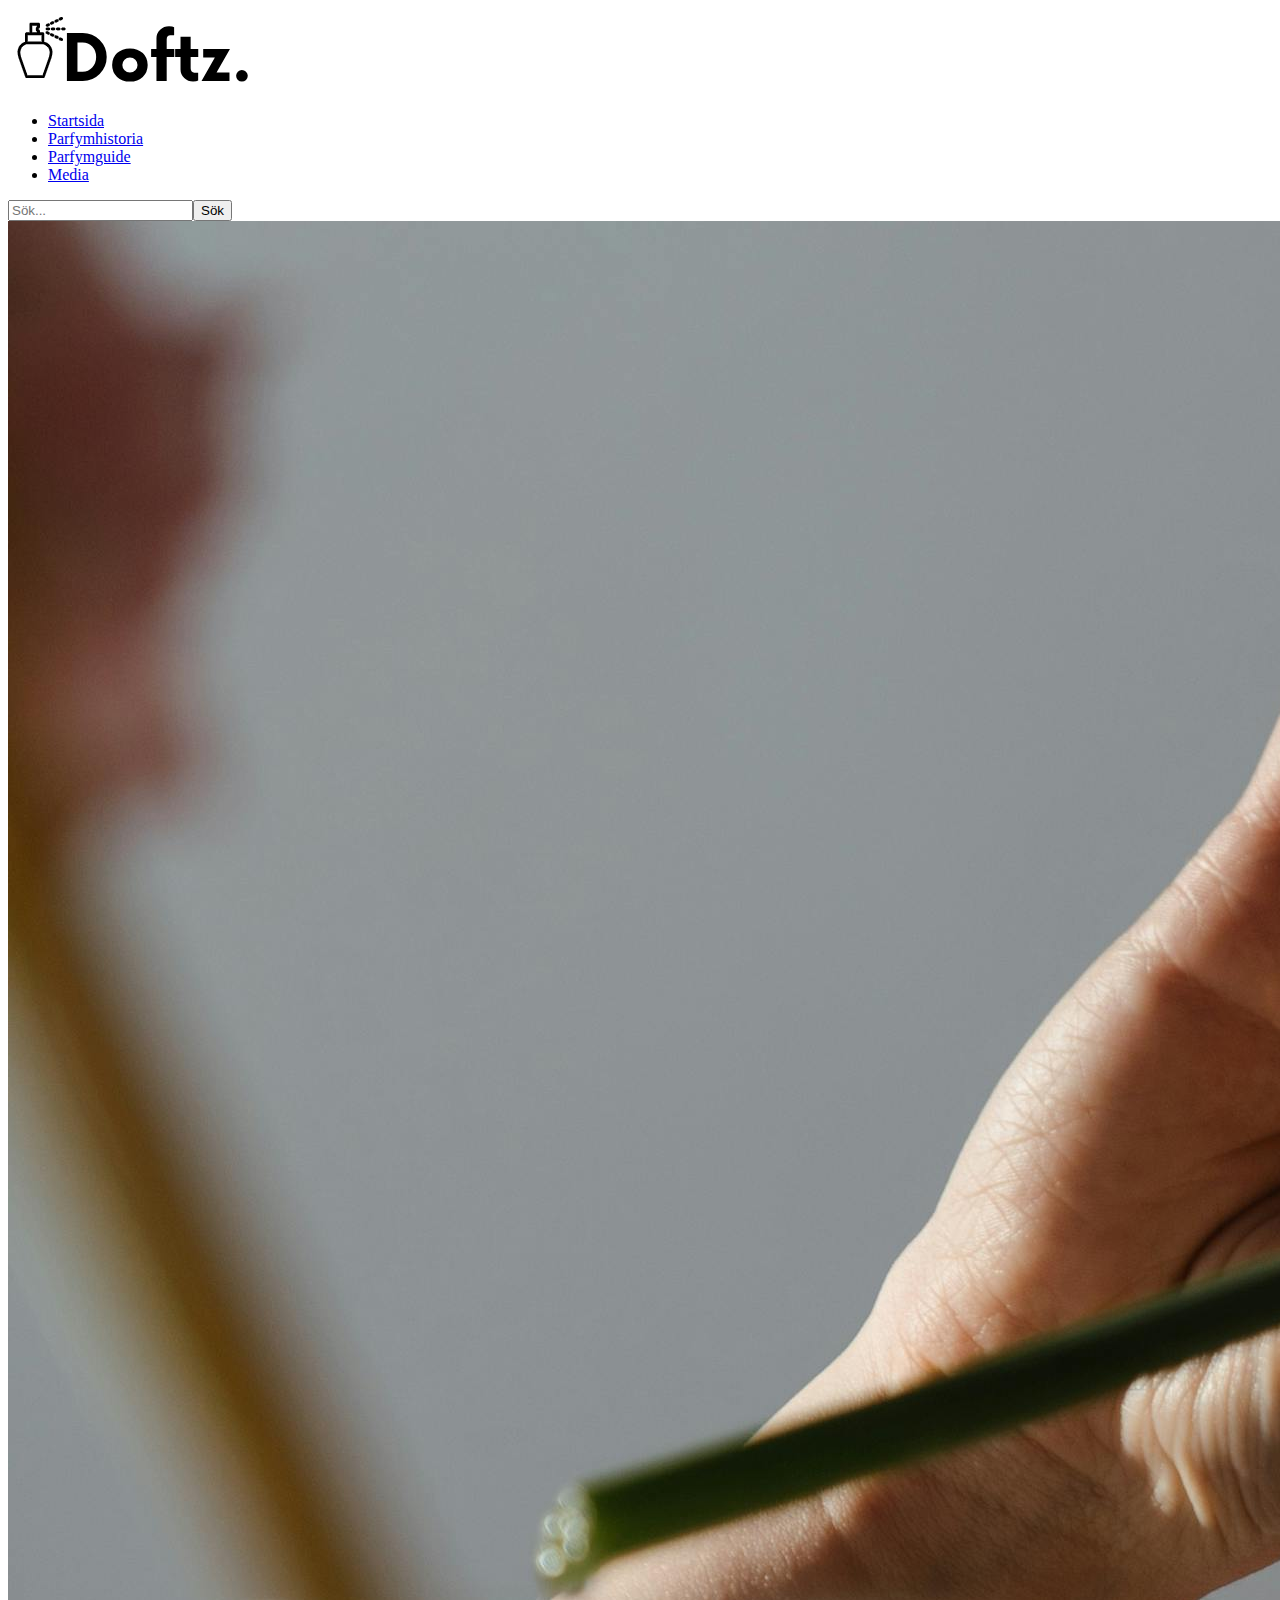
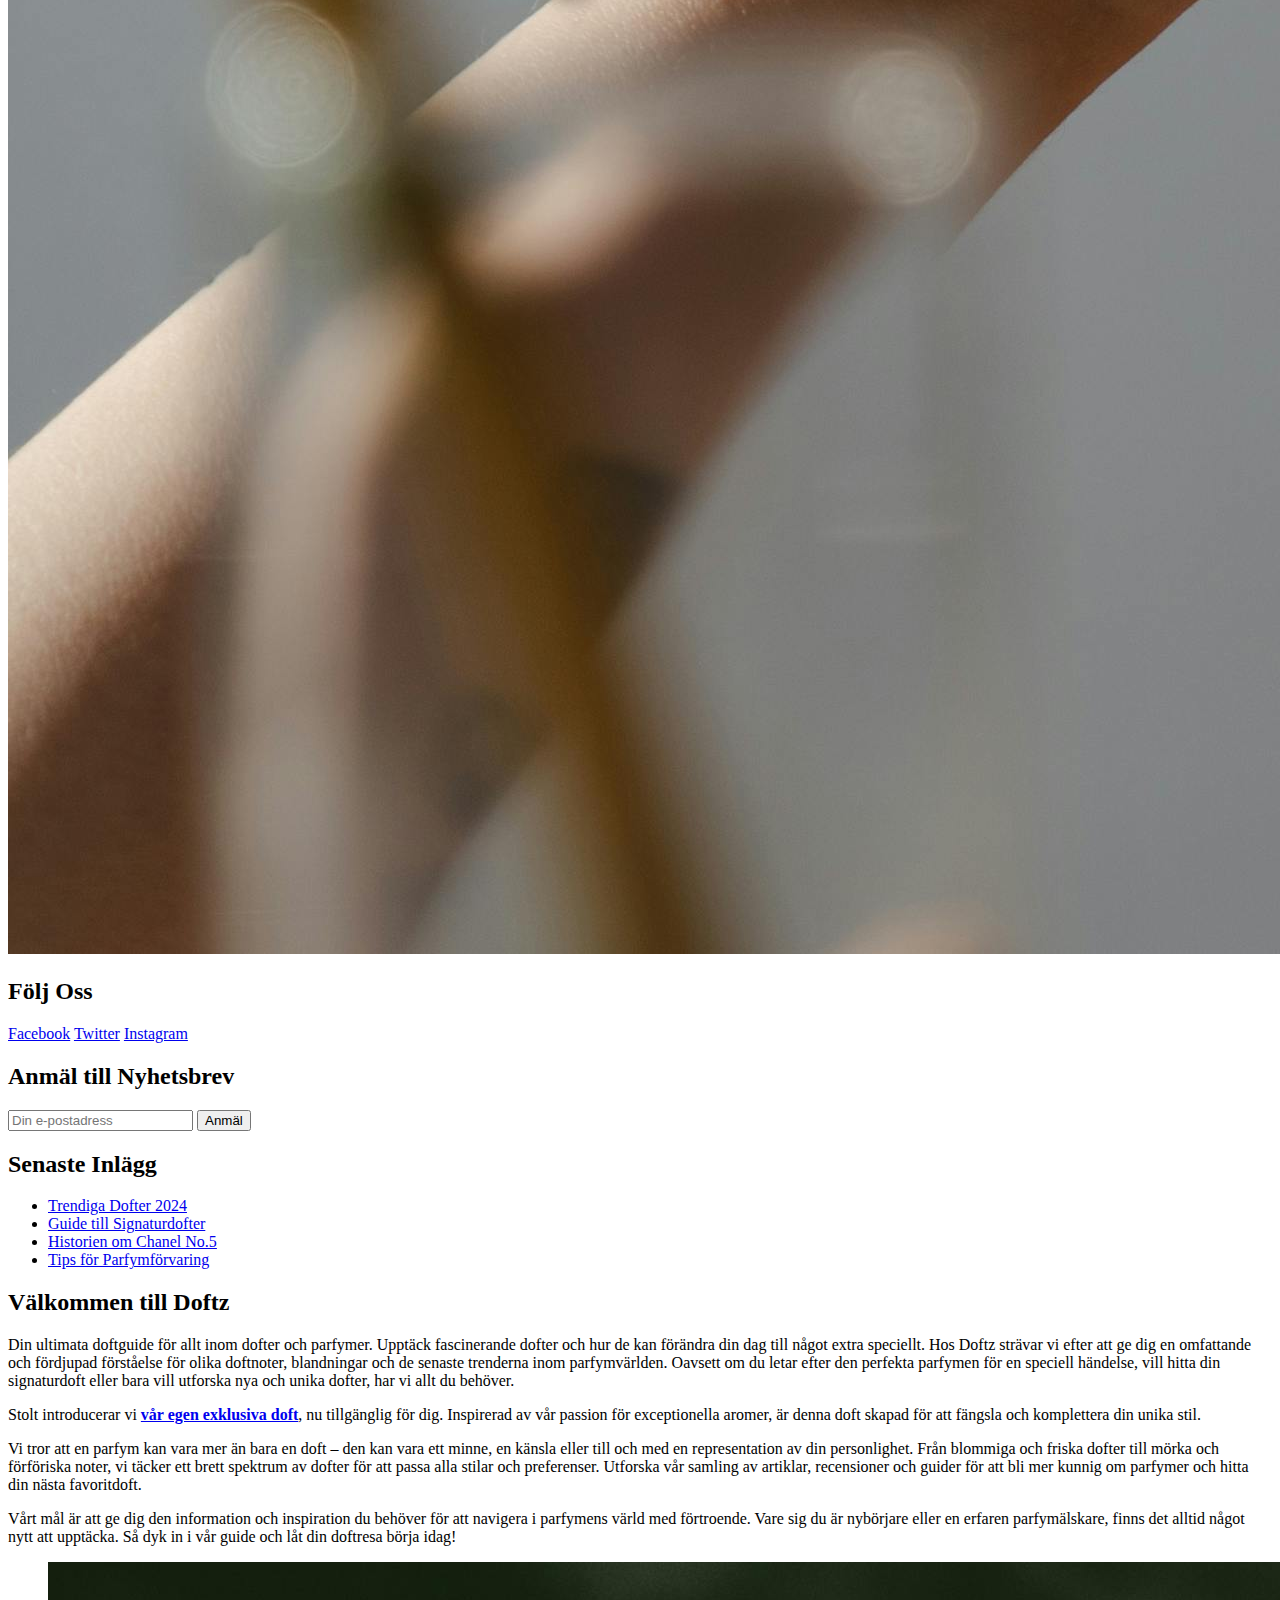
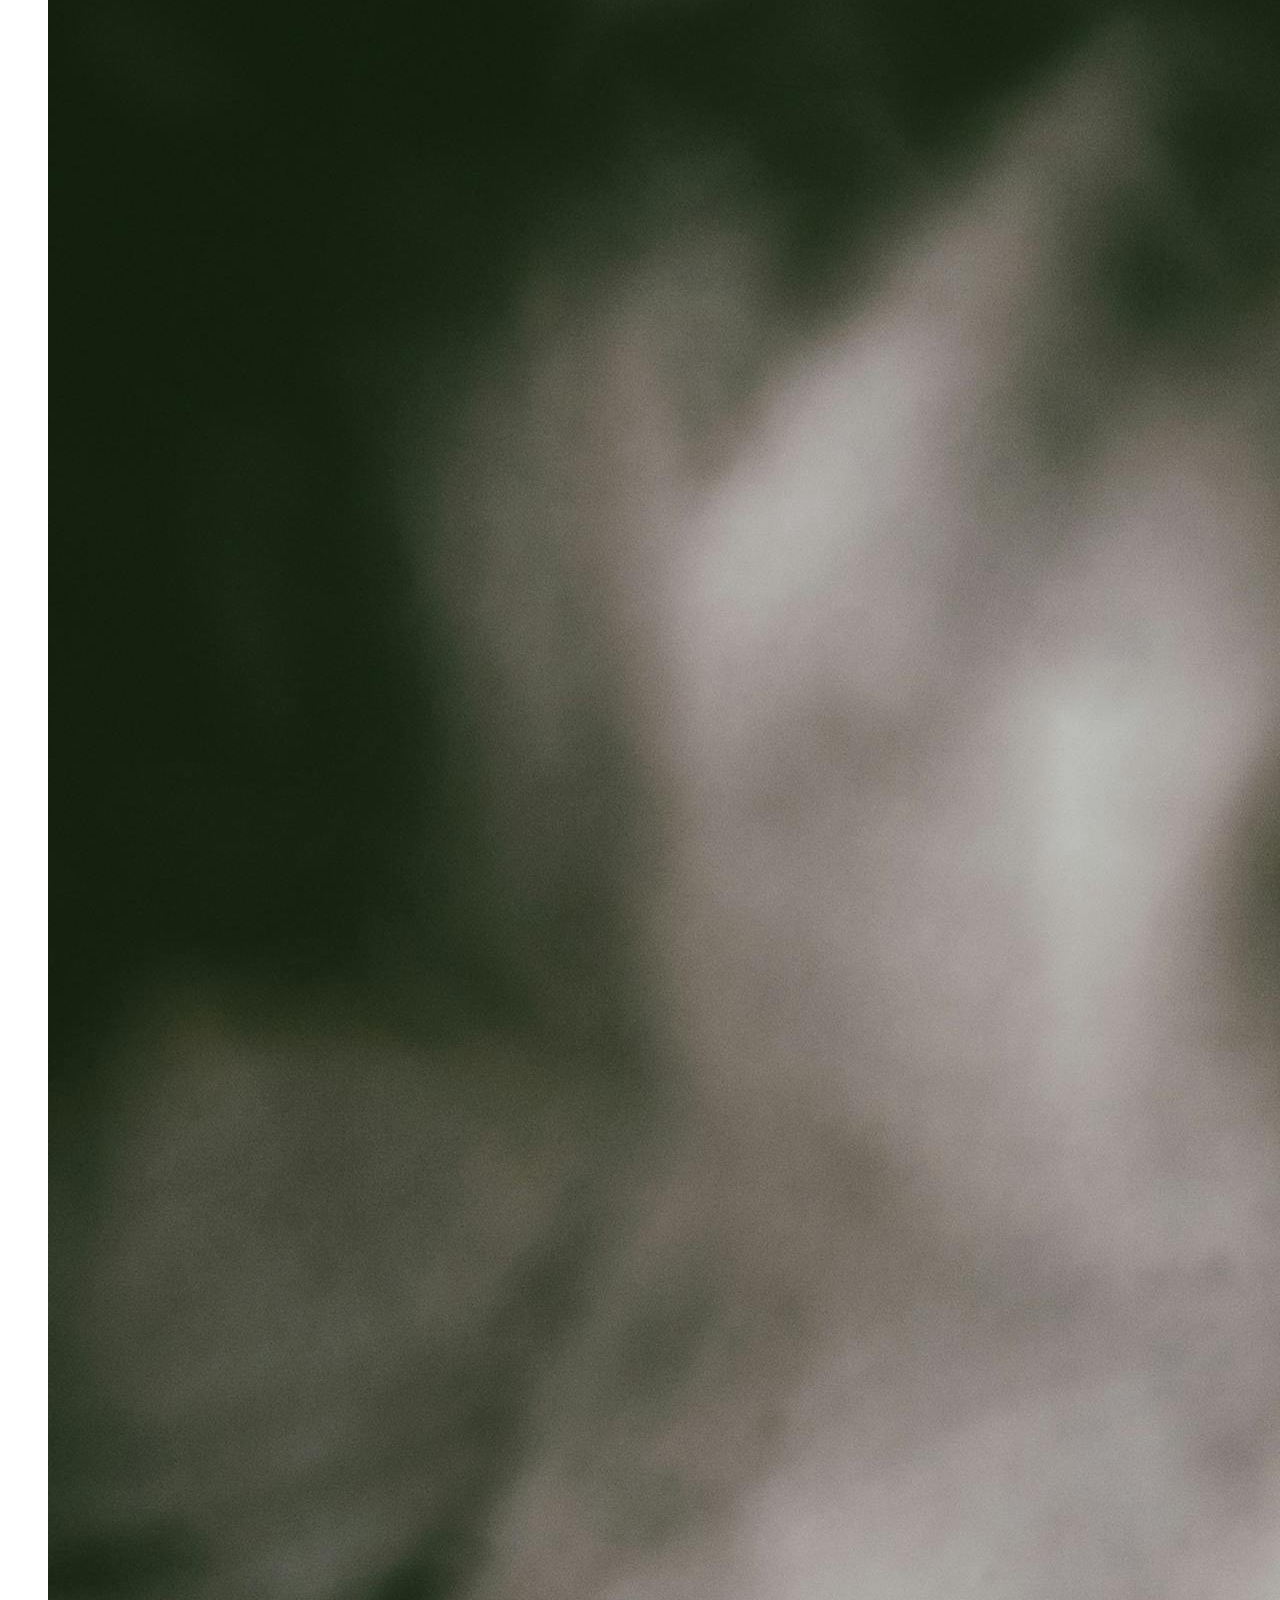
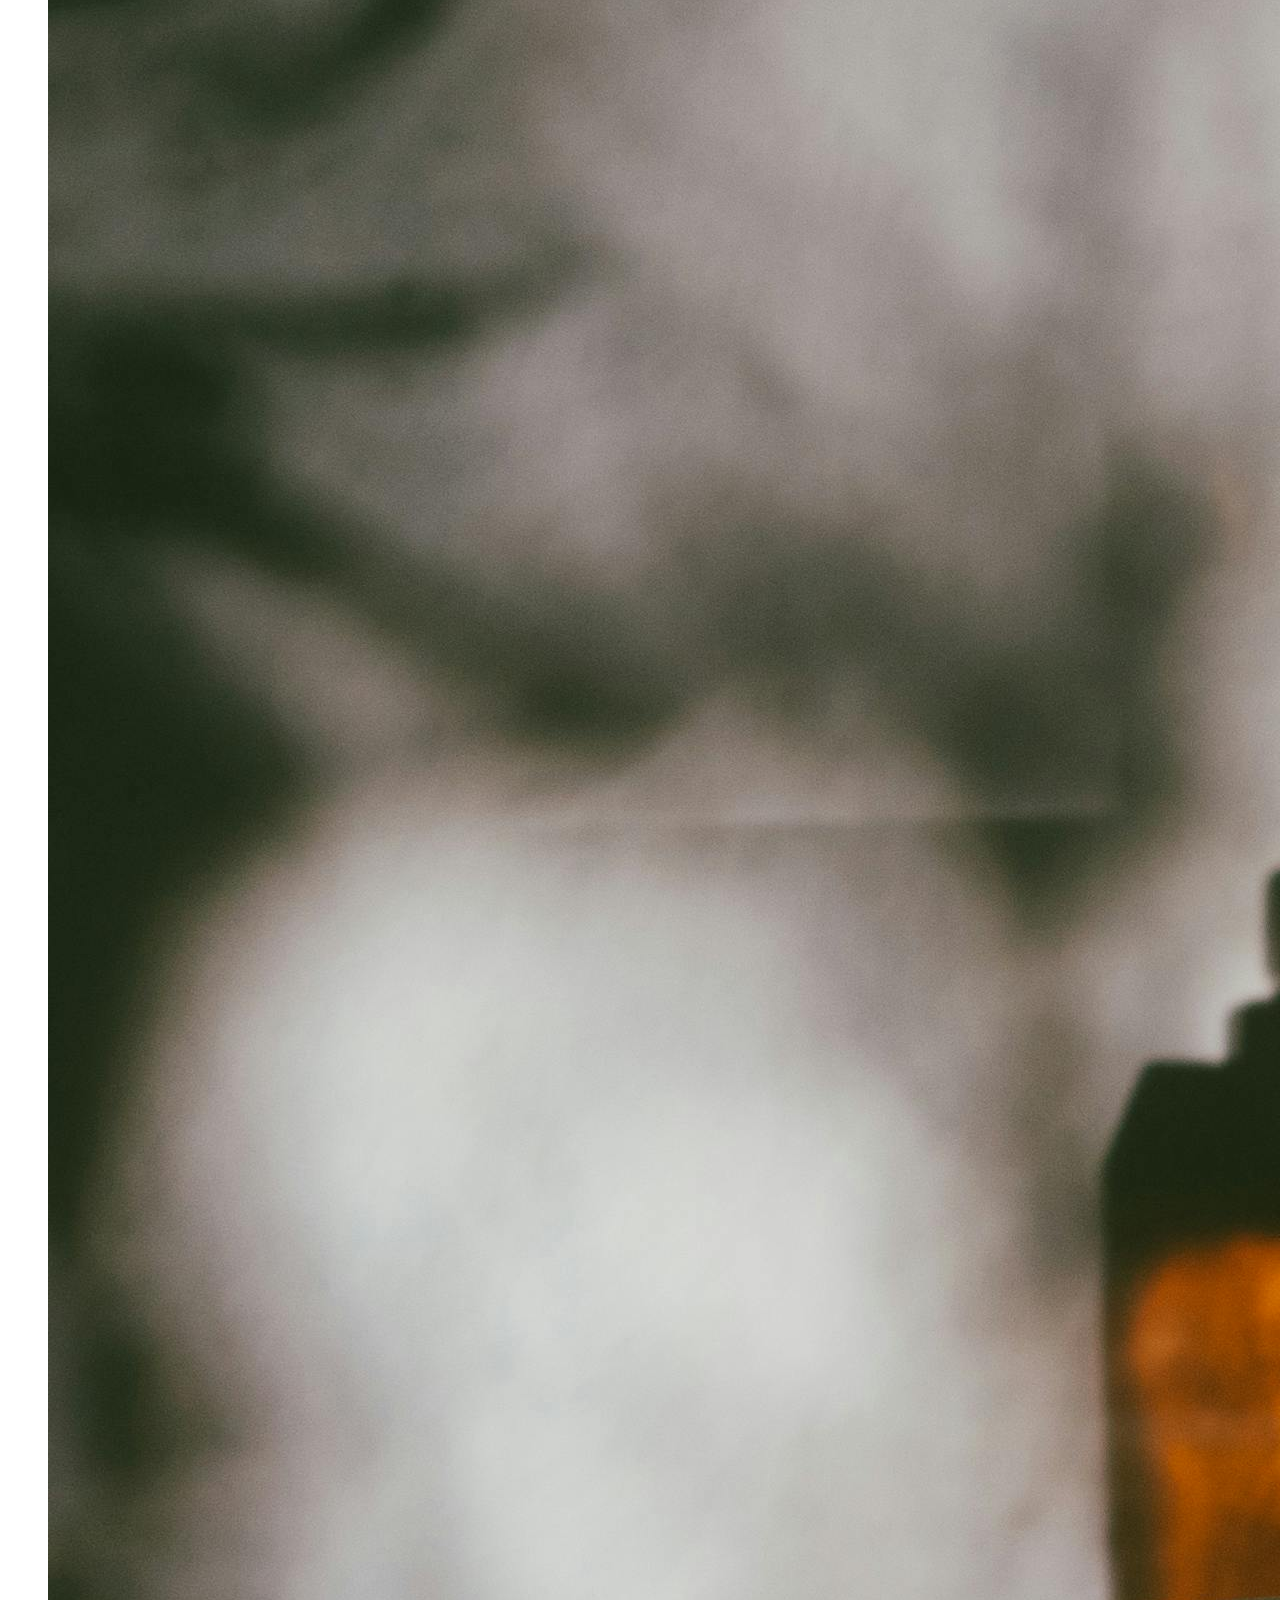
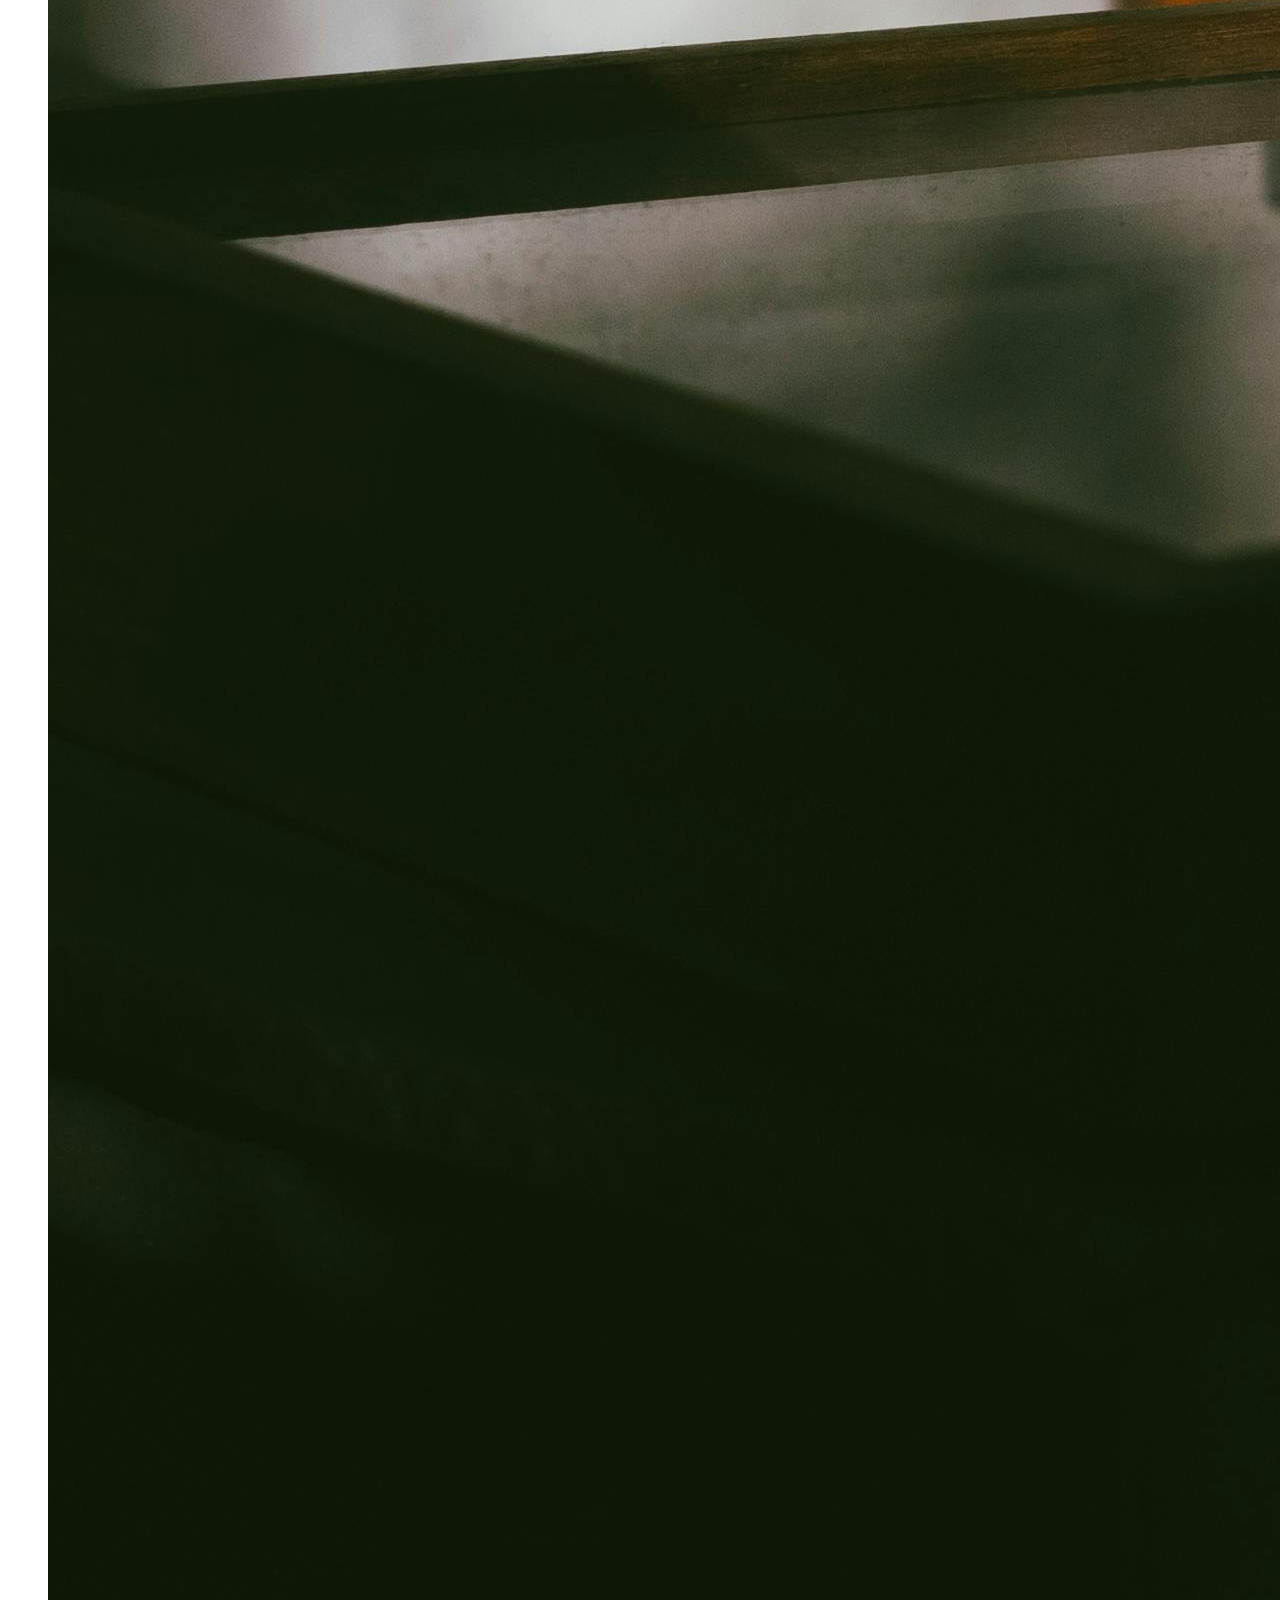
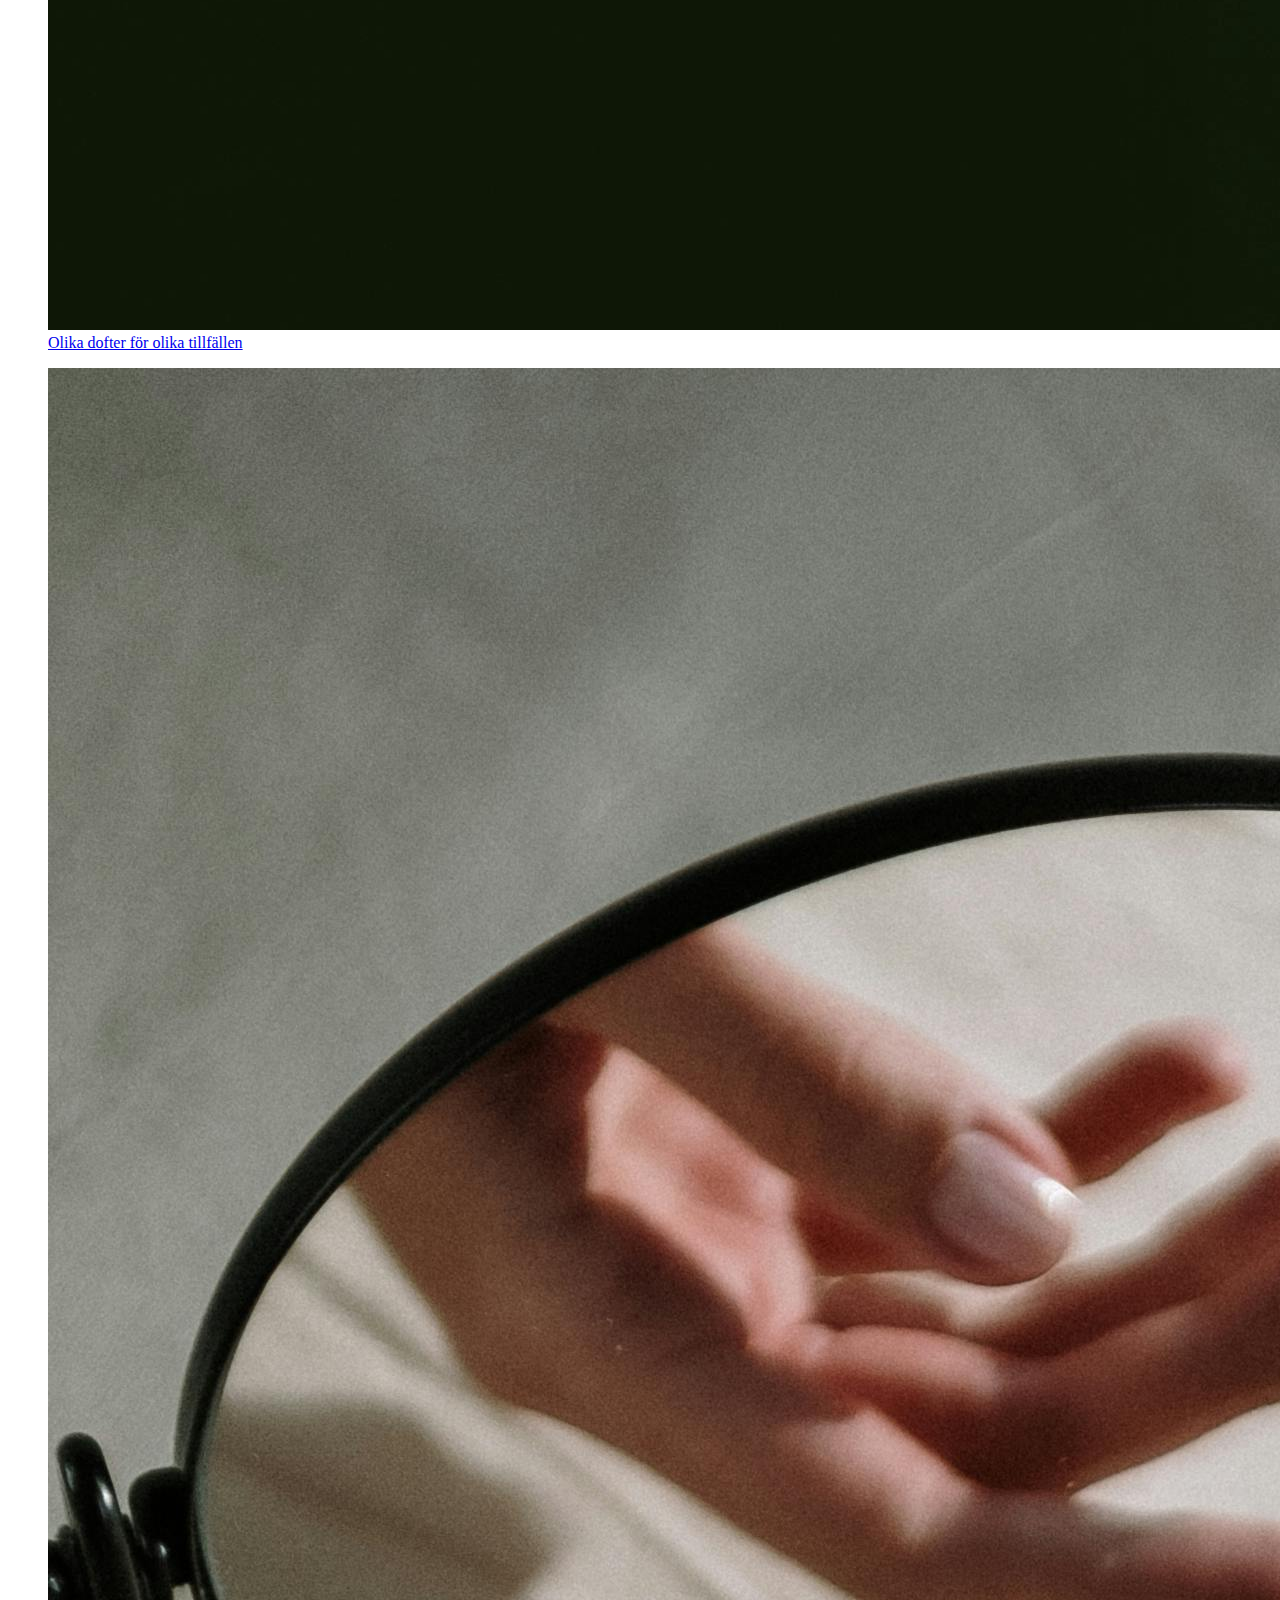
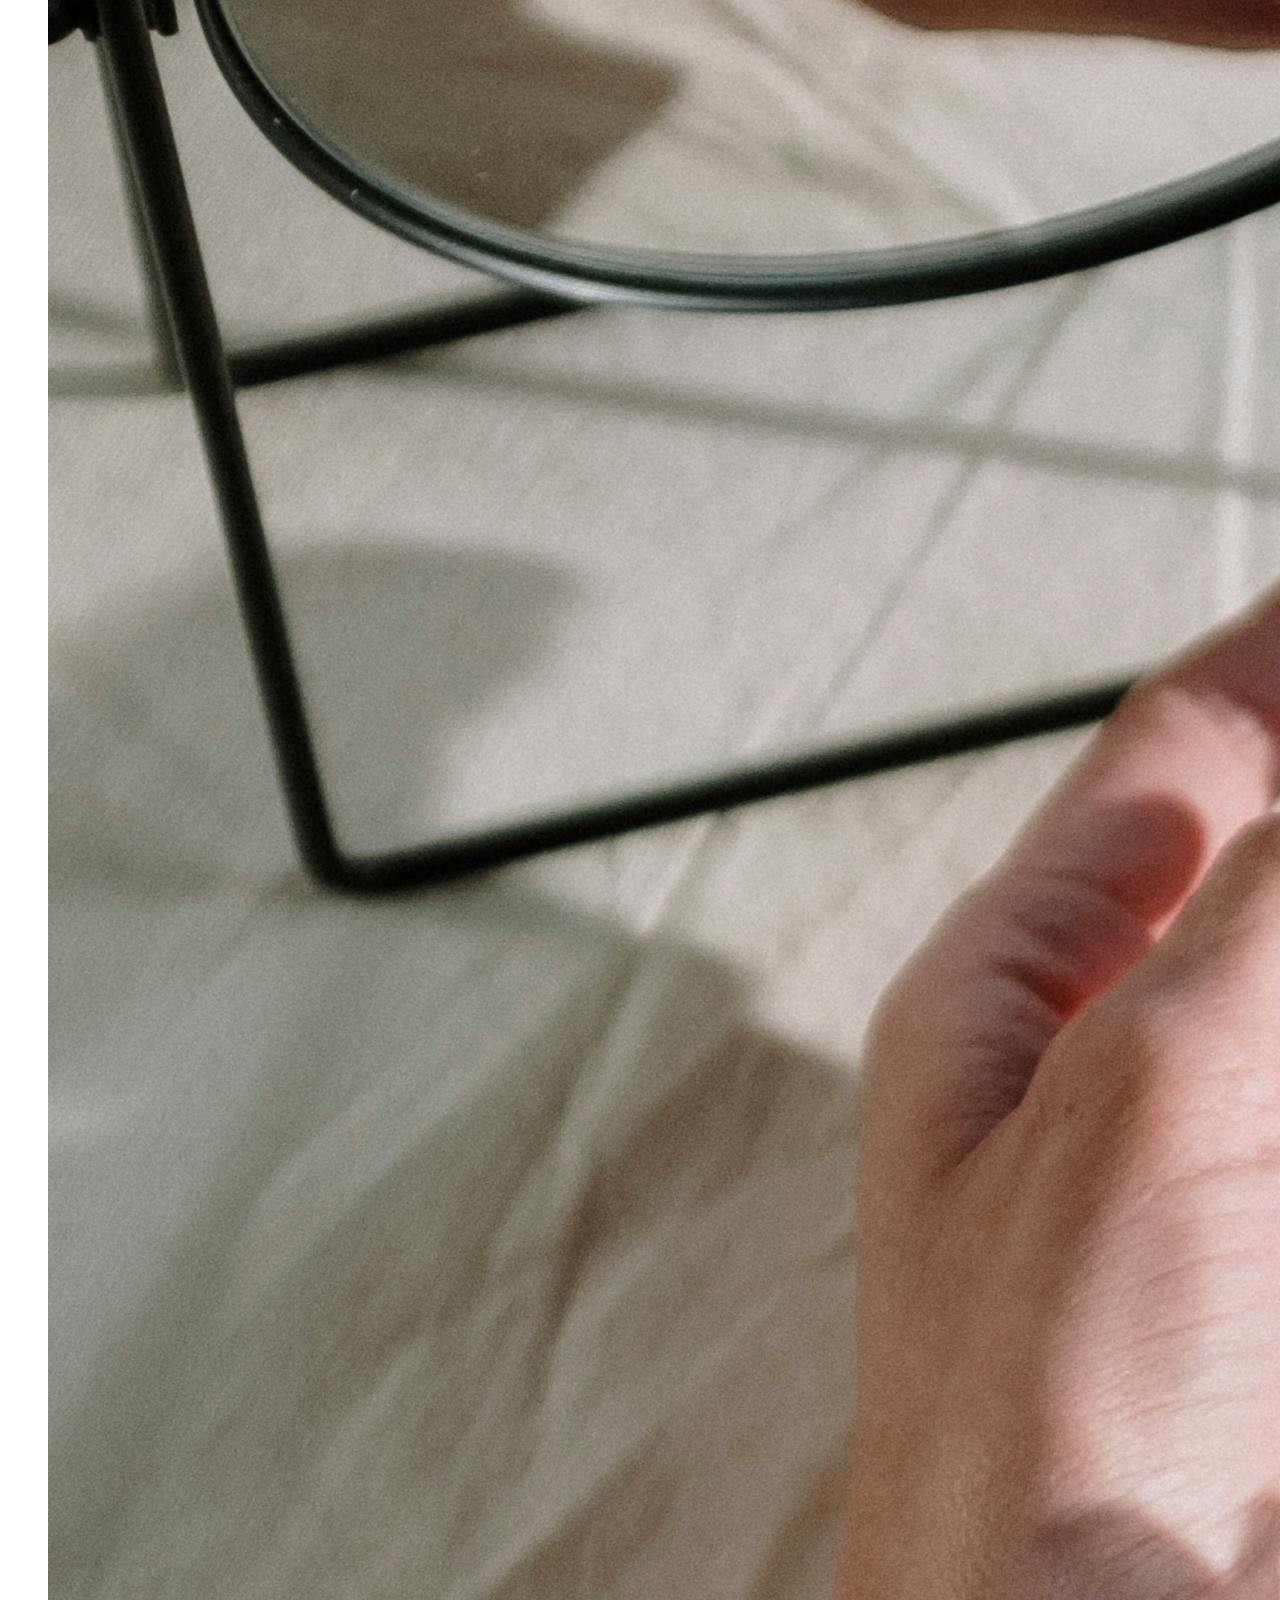
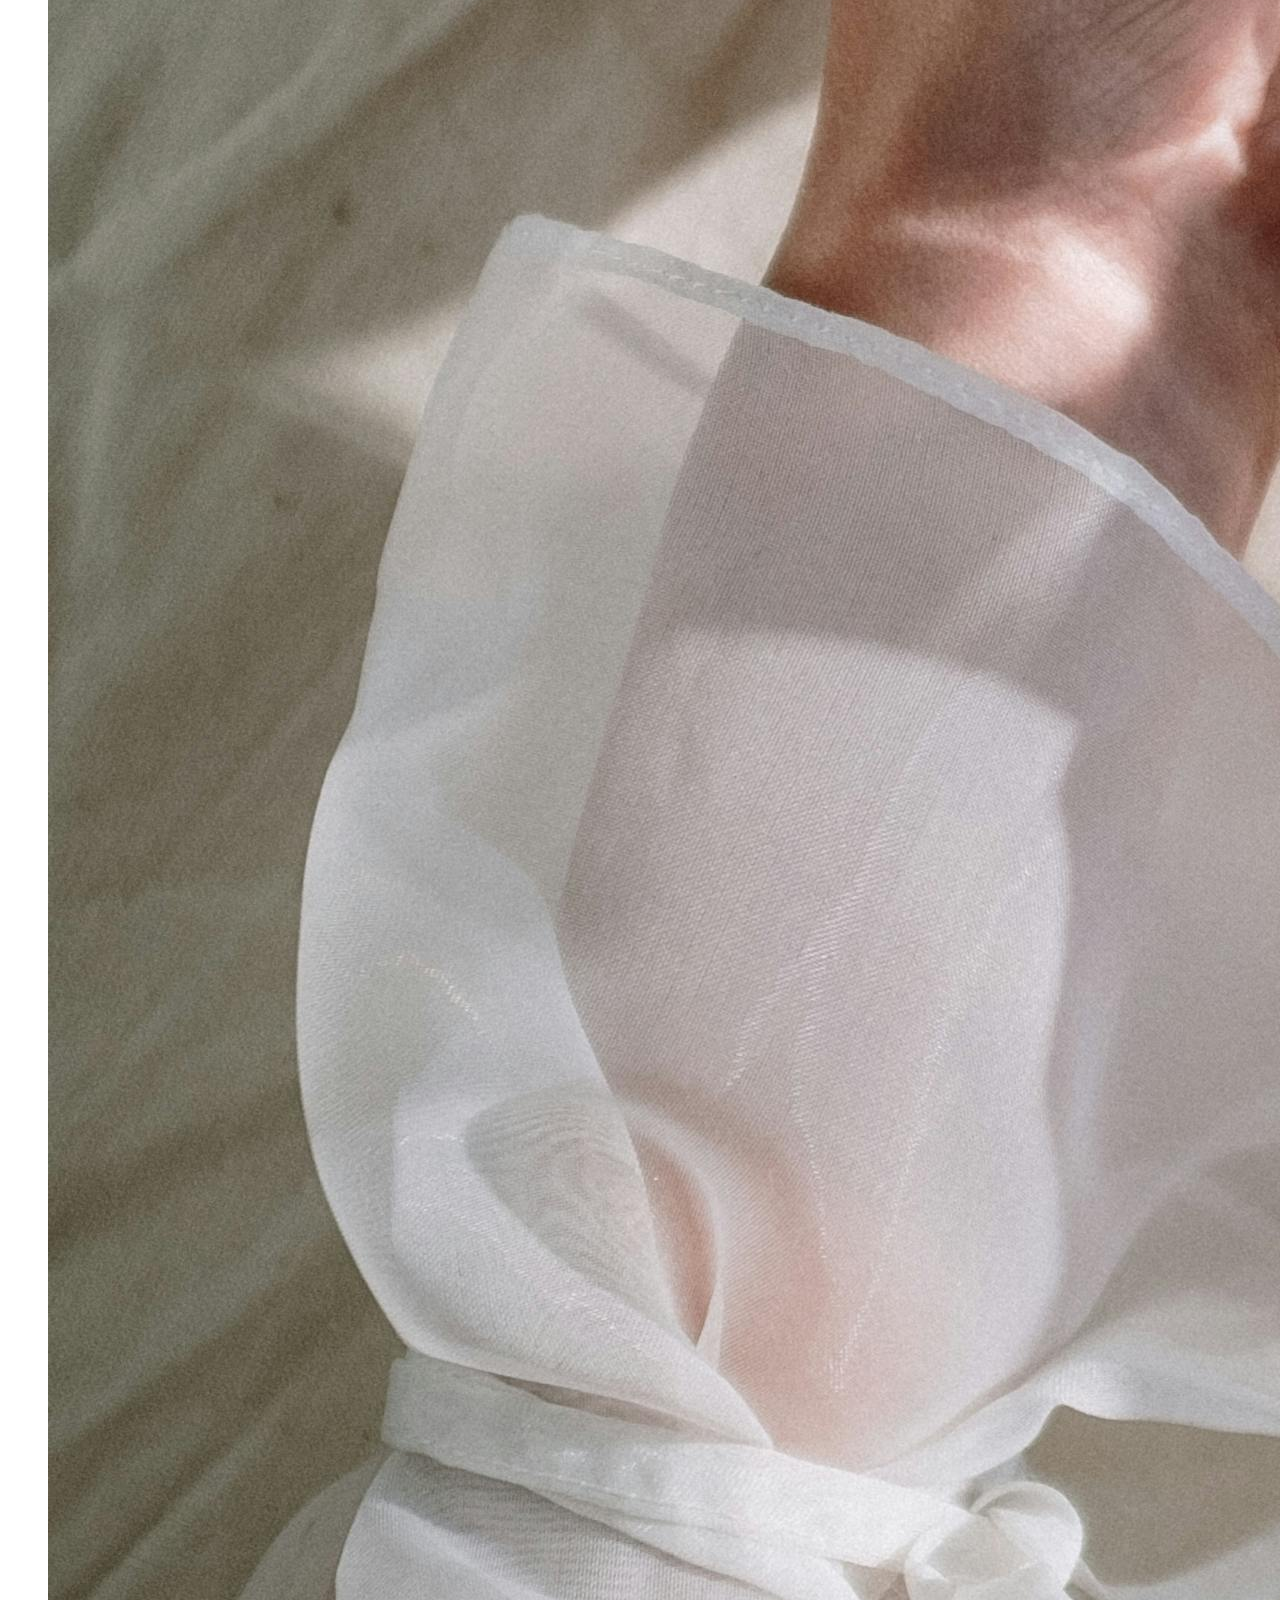
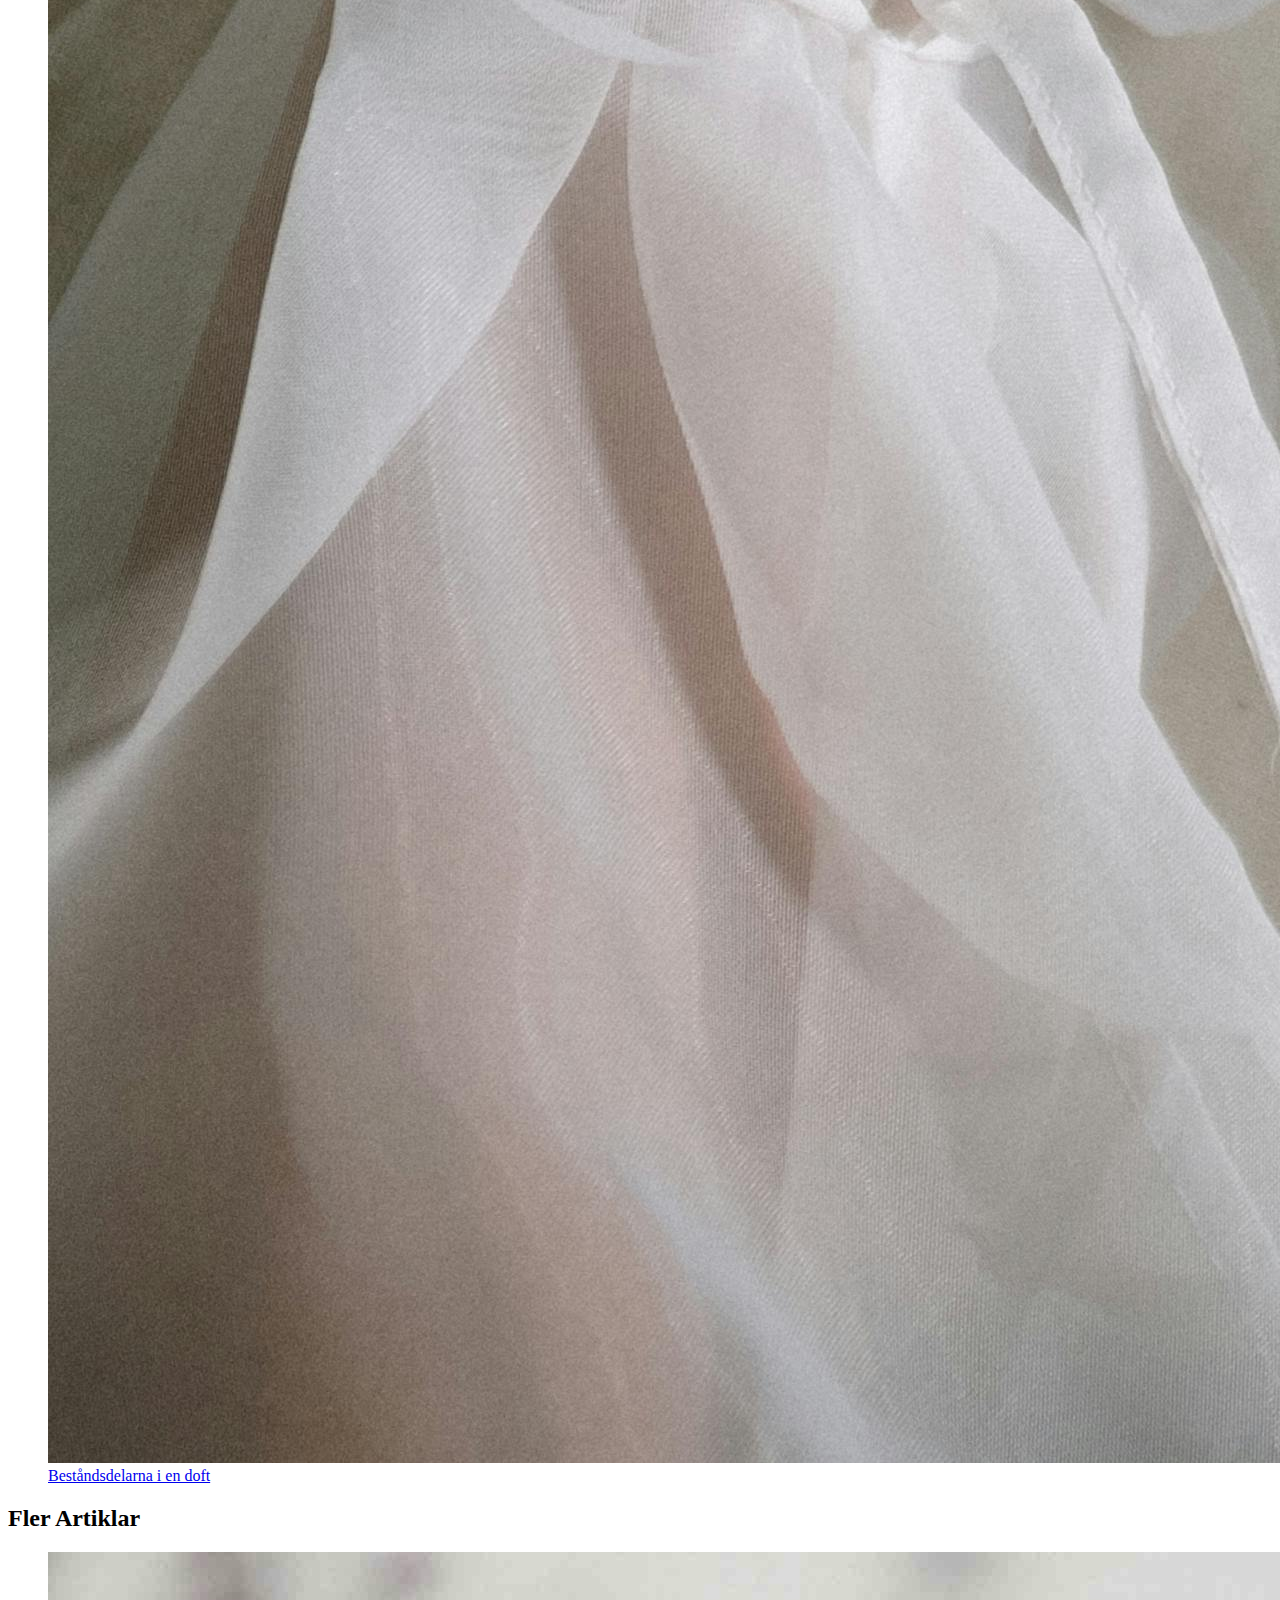
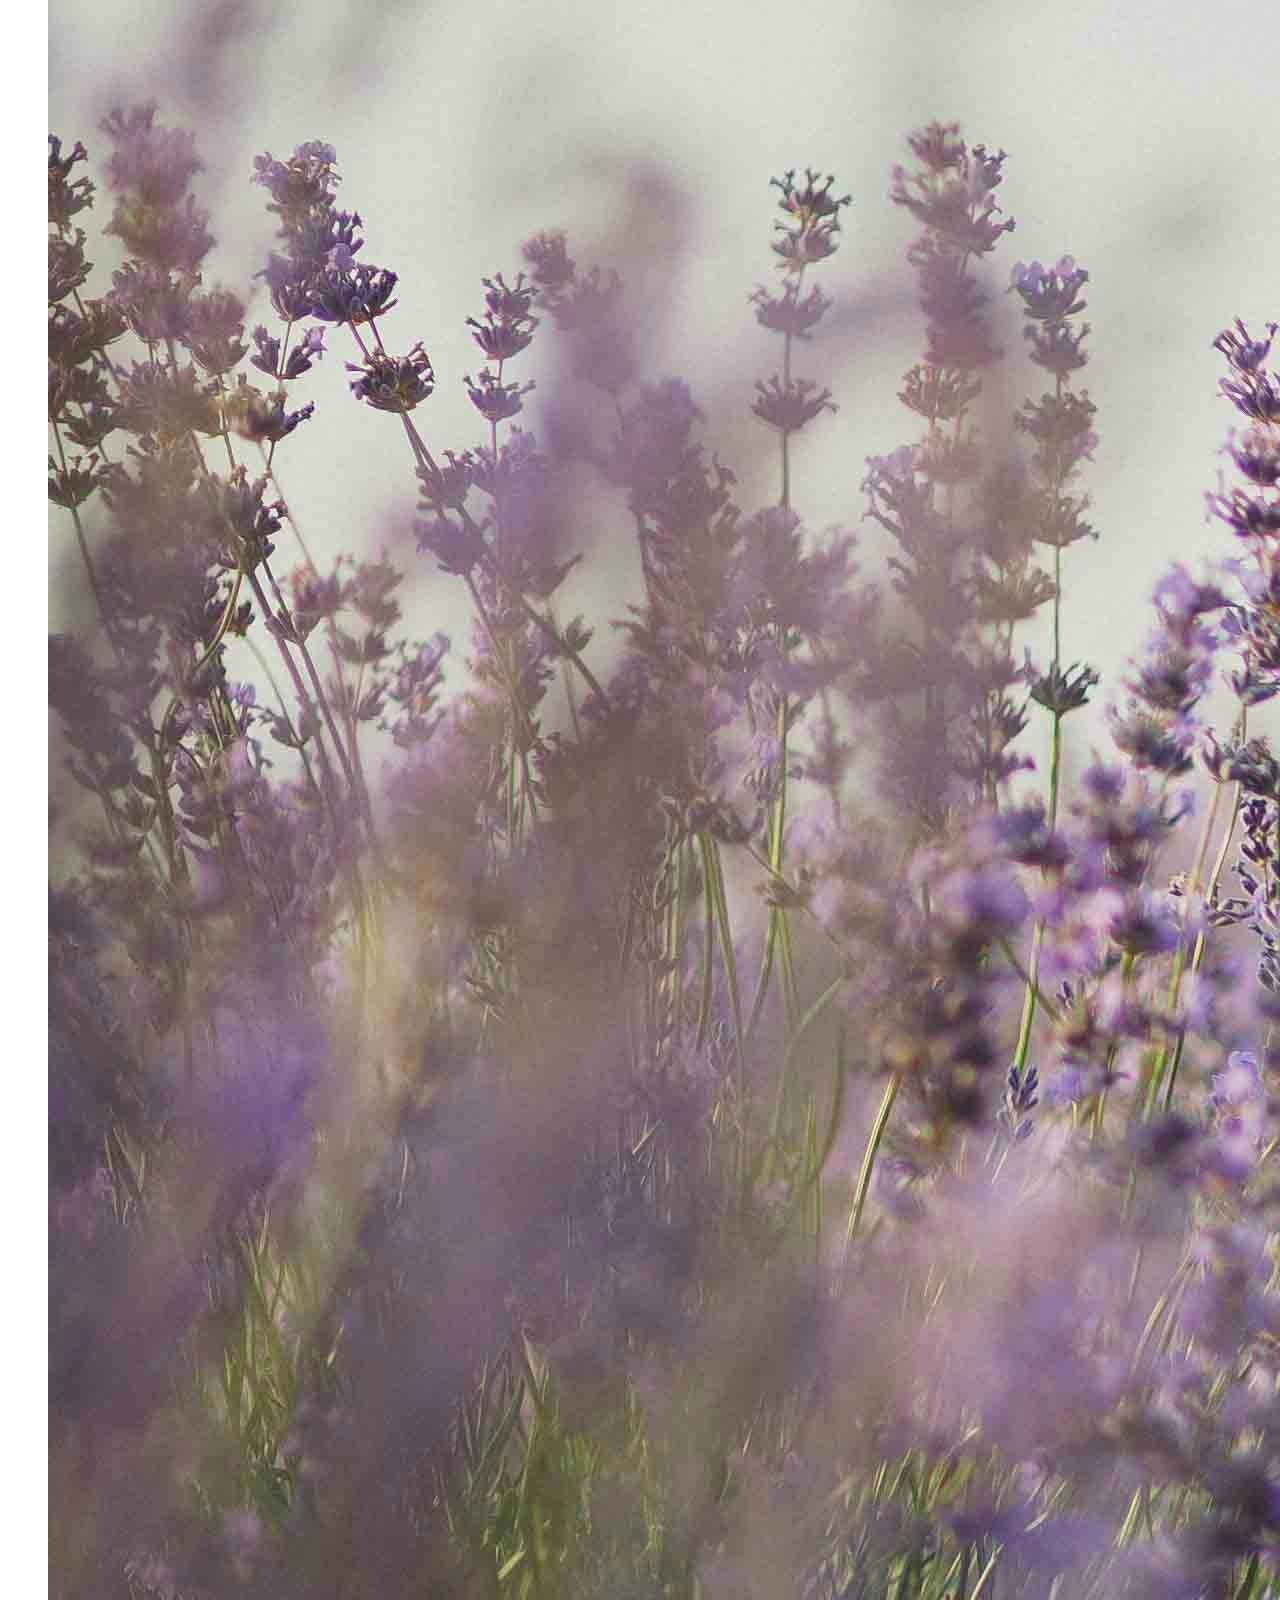
==== index.html @ a53b117b "First commit" ====
<!DOCTYPE html>
<html lang="en">

<head>
  <meta name="description" content="Doftz är en enkel parfymguide-sida">
  <meta name="keywords" content="parfym, doft, parfymer,dofter, parfymguide, parfymkategorierna">
  <meta name="author" content="Doftz parfymguide">
  <meta charset="UTF-8">
  <meta name="viewport" content="width=device-width, initial-scale=1.0">
  <title>Doftz - Startsida</title>
  <link rel="stylesheet" href="CSS/style.css">
</head>

<body onload="buildmenu()">

  <header class="pageheader">
    <nav class="top-nav"> 
      <div class="logo">
      <img src="/images/logo..png" alt="Logotyp">
     

    </div>
   
    </nav> 
    </header>

    <img src="/images/smell.flower.jpg" class="full-width-background">

  <div class="holygrail-layout">
    <aside class="sidebar">
      <section>
        <h2>Följ Oss</h2>
        <div class="social-links">
          <a href="#">Facebook</a>
          <a href="#">Twitter</a>
          <a href="#">Instagram</a>
        </div>
      </section>

      <section>
        <h2>Anmäl till Nyhetsbrev</h2>
        <form>
          <input type="email" placeholder="Din e-postadress" required>
          <input type="submit" value="Anmäl">
        </form>
      </section>

      <section>
        <h2>Senaste Inlägg</h2>
        <ul class="recent-posts">
               <li><a href="#">Trendiga Dofter 2024</a></li>
                    <li><a href="#">Guide till Signaturdofter</a></li>
                    <li><a href="#">Historien om Chanel No.5</a></li>
                    <li><a href="#">Tips för Parfymförvaring</a></li>

        </ul>
      </section>
    </aside>
    <main class="main-content">
      <section class="featured-content">
        <h2>Välkommen till Doftz</h2>

        <p>Din ultimata doftguide för allt inom dofter och parfymer. Upptäck fascinerande dofter
          och hur de kan förändra din dag till något extra speciellt. Hos Doftz strävar vi efter
          att ge dig en omfattande och fördjupad förståelse för olika doftnoter, blandningar och de senaste trenderna
          inom parfymvärlden. Oavsett om du letar efter den perfekta parfymen för en speciell händelse, vill hitta din
          signaturdoft eller bara vill utforska nya och unika dofter, har vi allt du behöver.</p>
        
        <p>Stolt introducerar vi <strong><a href="https://nadia077.wordpress.com/wp-admin/site-editor.php/">vår egen exklusiva doft</a></strong>, nu tillgänglig för dig. Inspirerad av vår passion för exceptionella aromer, är denna doft skapad för att fängsla och komplettera din unika stil.</p>
        
        <p>Vi tror att en parfym kan vara mer än bara en doft – den kan vara ett minne,
          en känsla eller till och med en representation av din personlighet. Från blommiga och friska
          dofter till mörka och förföriska noter, vi täcker ett brett spektrum av dofter för att passa
          alla stilar och preferenser. Utforska vår samling av artiklar, recensioner och guider för att bli mer
          kunnig om parfymer och hitta din nästa favoritdoft.</p>
        
        <p>Vårt mål är att ge dig den information och inspiration du behöver för att navigera i parfymens värld med
          förtroende.
          Vare sig du är nybörjare eller en erfaren parfymälskare, finns det alltid något nytt att upptäcka.
          Så dyk in i vår guide och låt din doftresa börja idag!</p>
        
      </section>


      <div class="featured-articles">
        <article>
          <a href="/media.html">
            <figure>
              <img src="/images/parfym.jpg" alt="Olika dofter för olika tillfällen">
              <figcaption class="larger-caption">Olika dofter för olika tillfällen</figcaption>
            </figure>
          </a>
        </article>
        <article>
          <a href="/recensioner.html">
            <figure>
              <img src="/images/smell.jpg" alt="Beståndsdelarna i en doft">
              <figcaption class="larger-caption">Beståndsdelarna i en doft</figcaption>
            </figure>
          </a>
        </article>
      </div>
      </section>

      <section class="more-articles">
        <h2>Fler Artiklar</h2>
        <div class="articles-grid">
          <article>
            <a href="/media.html">
              <figure>
                <img src="/images/lavendel.jpg" alt="Perfekta doftgarderoben">
                <figcaption class="larger-caption">Den perfekta doftgarderoben</figcaption>
              </figure>
            </a>
          </article>
          <article>
            <a href="/skillnad-mellan-parfymkategorierna">
              
              <figure>
                <img src="/images/lavendel.jpg" alt="Skillnad mellan parfymkategorierna">
                <figcaption class="larger-caption">Skillnad mellan parfymkategorierna</figcaption>

              </figure>
            </a>
          </article>
        </div>
      </section>
    </main>
    <aside class="aside-content">
      
    </aside>
  </div>
  <footer>
    <p>&copy; 2024 Doftz. Alla rättigheter förbehållna.</p>
  </footer>
  <script src="/js/script.js"></script>
</body>

</html>
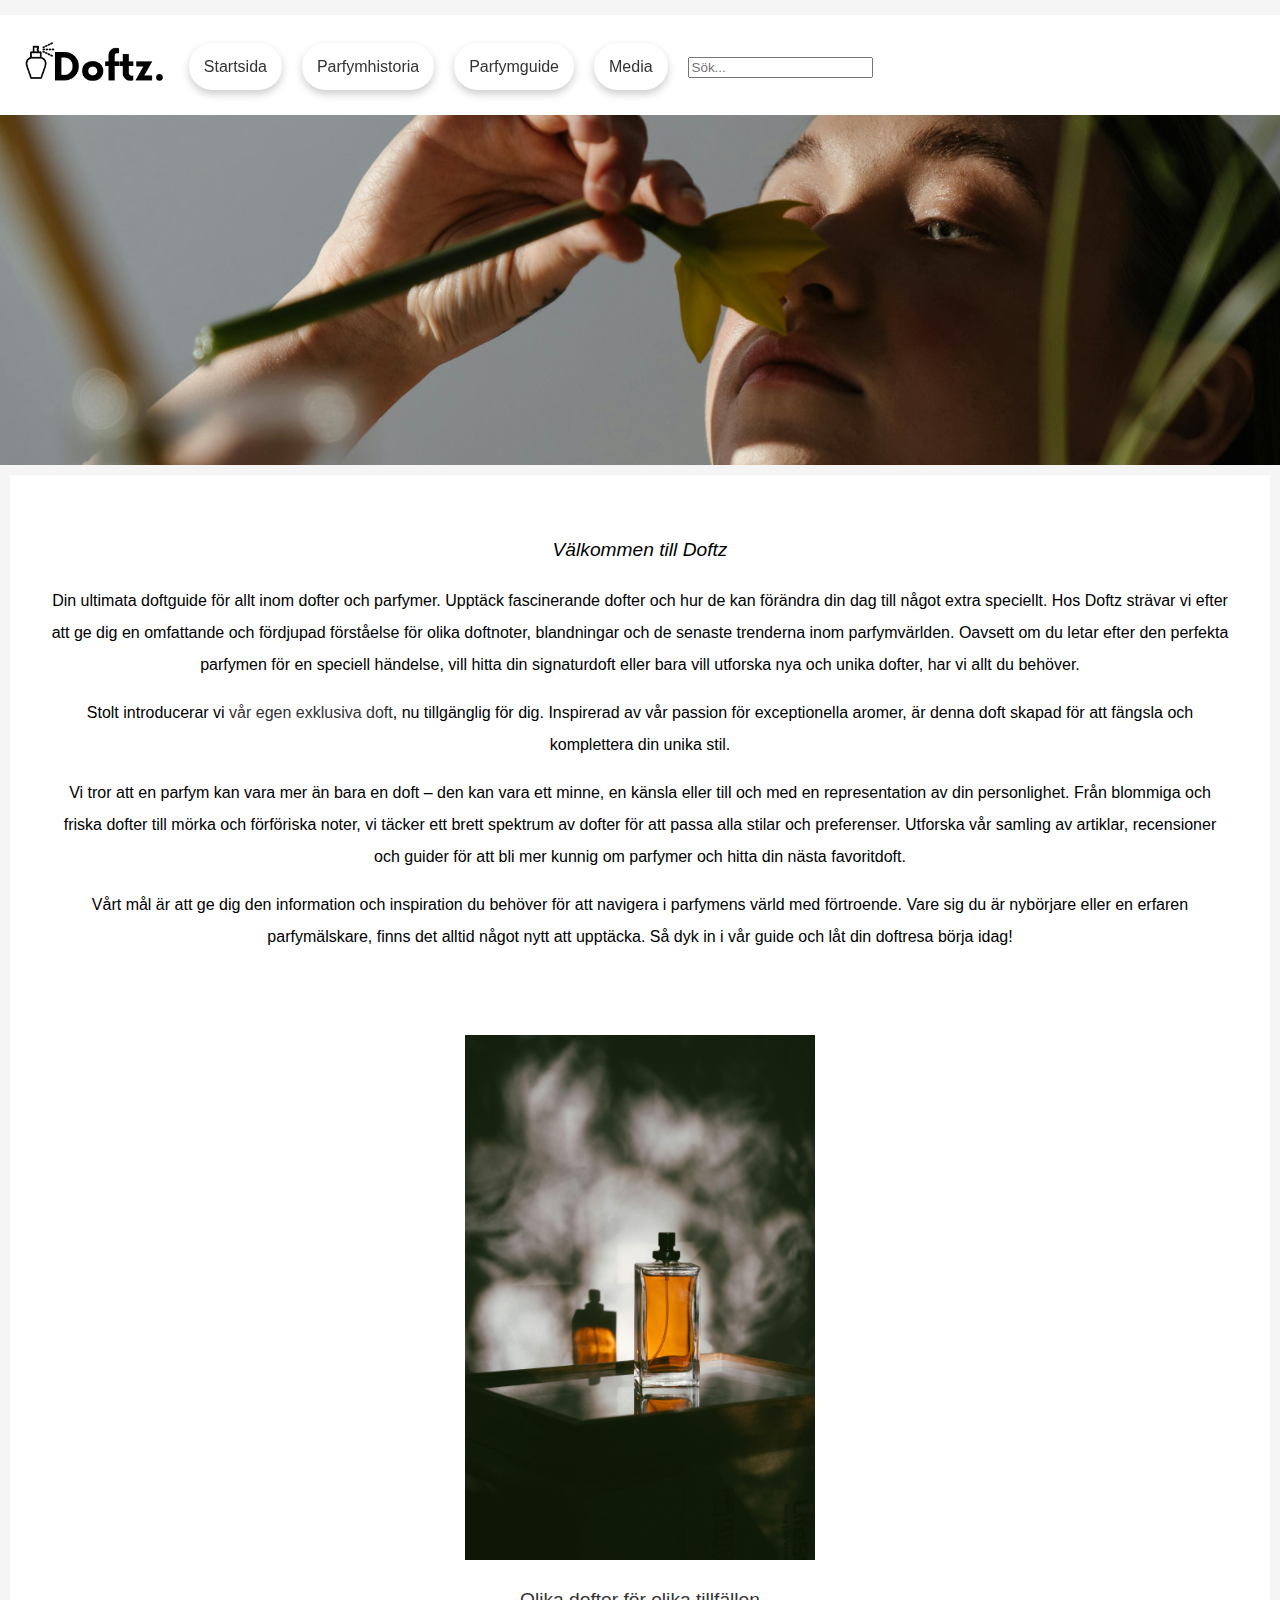
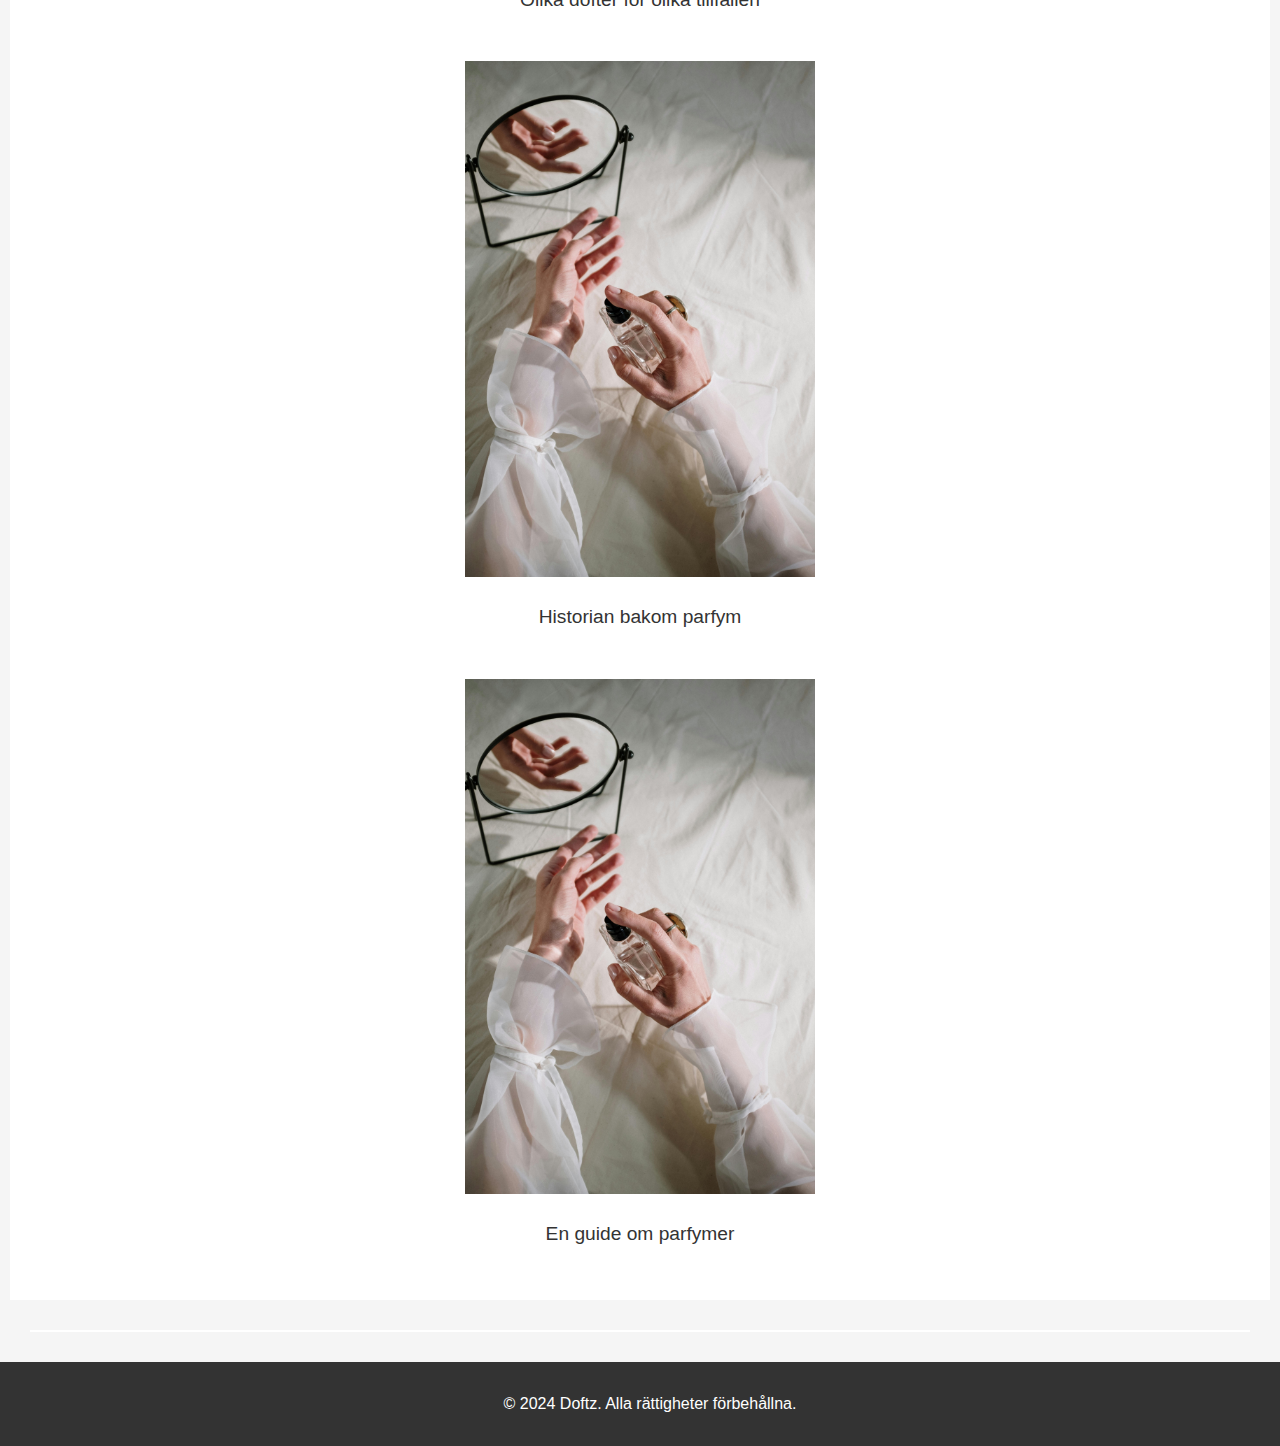
==== commit 510a92f4: "updates" ====
--- a/index.html
+++ b/index.html
@@ -2,13 +2,25 @@
 <html lang="en">
 
 <head>
+
+<!-- Google tag (gtag.js) -->
+<script async src="https://www.googletagmanager.com/gtag/js?id=G-6LY5FQR2HF"></script>
+<script>
+  window.dataLayer = window.dataLayer || [];
+  function gtag(){dataLayer.push(arguments);}
+  gtag('js', new Date());
+
+  gtag('config', 'G-6LY5FQR2HF');
+</script>
+
+
   <meta name="description" content="Doftz är en enkel parfymguide-sida">
   <meta name="keywords" content="parfym, doft, parfymer,dofter, parfymguide, parfymkategorierna">
   <meta name="author" content="Doftz parfymguide">
   <meta charset="UTF-8">
   <meta name="viewport" content="width=device-width, initial-scale=1.0">
   <title>Doftz - Startsida</title>
-  <link rel="stylesheet" href="CSS/style.css">
+  <link rel="stylesheet" href="css/style.css">
 </head>
 
 <body onload="buildmenu()">
@@ -16,46 +28,17 @@
   <header class="pageheader">
     <nav class="top-nav"> 
       <div class="logo">
-      <img src="/images/logo..png" alt="Logotyp">
+      <img src="images/logo..png" alt="Logotyp">
      
 
     </div>
    
-    </nav> 
-    </header>
+    
+  </header>
 
-    <img src="/images/smell.flower.jpg" class="full-width-background">
+    <img src="images/smell.flower.jpg" class="full-width-background">
 
-  <div class="holygrail-layout">
-    <aside class="sidebar">
-      <section>
-        <h2>Följ Oss</h2>
-        <div class="social-links">
-          <a href="#">Facebook</a>
-          <a href="#">Twitter</a>
-          <a href="#">Instagram</a>
-        </div>
-      </section>
 
-      <section>
-        <h2>Anmäl till Nyhetsbrev</h2>
-        <form>
-          <input type="email" placeholder="Din e-postadress" required>
-          <input type="submit" value="Anmäl">
-        </form>
-      </section>
-
-      <section>
-        <h2>Senaste Inlägg</h2>
-        <ul class="recent-posts">
-               <li><a href="#">Trendiga Dofter 2024</a></li>
-                    <li><a href="#">Guide till Signaturdofter</a></li>
-                    <li><a href="#">Historien om Chanel No.5</a></li>
-                    <li><a href="#">Tips för Parfymförvaring</a></li>
-
-        </ul>
-      </section>
-    </aside>
     <main class="main-content">
       <section class="featured-content">
         <h2>Välkommen till Doftz</h2>
@@ -83,42 +66,40 @@
 
 
       <div class="featured-articles">
-        <article>
-          <a href="/media.html">
-            <figure>
-              <img src="/images/parfym.jpg" alt="Olika dofter för olika tillfällen">
-              <figcaption class="larger-caption">Olika dofter för olika tillfällen</figcaption>
-            </figure>
-          </a>
-        </article>
-        <article>
-          <a href="/recensioner.html">
-            <figure>
-              <img src="/images/smell.jpg" alt="Beståndsdelarna i en doft">
-              <figcaption class="larger-caption">Beståndsdelarna i en doft</figcaption>
-            </figure>
-          </a>
-        </article>
-      </div>
-      </section>
-
-      <section class="more-articles">
-        <h2>Fler Artiklar</h2>
-        <div class="articles-grid">
+        <div class="article-row">
           <article>
-            <a href="/media.html">
+            <a href="media.html">
               <figure>
-                <img src="/images/lavendel.jpg" alt="Perfekta doftgarderoben">
-                <figcaption class="larger-caption">Den perfekta doftgarderoben</figcaption>
+                <img src="images/parfym.jpg" alt="Olika dofter för olika tillfällen">
+                <figcaption class="larger-caption">Olika dofter för olika tillfällen</figcaption>
               </figure>
             </a>
           </article>
+      
           <article>
-            <a href="/skillnad-mellan-parfymkategorierna">
-              
+            <a href="parfymhistoria.html">
               <figure>
-                <img src="/images/lavendel.jpg" alt="Skillnad mellan parfymkategorierna">
-                <figcaption class="larger-caption">Skillnad mellan parfymkategorierna</figcaption>
+                <img src="images/smell.jpg" alt="Historian bakom parfym">
+                <figcaption class="larger-caption">Historian bakom parfym</figcaption>
+              </figure>
+            </a>
+          </article>
+      
+          <article>
+            <a href="parfymguide.html">
+              <figure>
+                <img src="images/smell.jpg" alt="En guide om parfymer">
+                <figcaption class="larger-caption">En guide om parfymer</figcaption>
+              </figure>
+            </a>
+          </article>
+      </div>
+      
+
+      </div>
+      
+
+      
 
               </figure>
             </a>
@@ -127,13 +108,14 @@
       </section>
     </main>
     <aside class="aside-content">
-      
+
+    
     </aside>
   </div>
   <footer>
     <p>&copy; 2024 Doftz. Alla rättigheter förbehållna.</p>
   </footer>
-  <script src="/js/script.js"></script>
+  <script src="js/script.js"></script>
 </body>
 
 </html>--- a/css/style.css
+++ b/css/style.css
@@ -0,0 +1,349 @@
+
+body {
+    
+    font-family: Arial, sans-serif;
+    background-color: #f5f5f5;
+    font-family: Arial, sans-serif;
+    margin: 0;
+    padding: 0;
+
+}
+
+.pageheader,
+.main-content,
+.aside-content,
+.footer {
+    padding: 20px;
+    text-align:center;
+}
+
+.pageheader {
+    background-color:white; 
+    color: #ffffff;
+    
+    background-repeat: no-repeat;
+    background-size: cover;
+    background-position: center;
+    height: 60px; 
+ position: sticky;top: 0;
+ 
+
+}
+
+
+.top-nav {
+    display: flex;
+    align-items: center; 
+    justify-content: flex-start; 
+    
+}
+
+.top-nav .logo {
+    margin-right: 20px; /* Lägg till lite marginal mellan logotypen och menyn */
+}
+
+.top-nav .logo img {
+    height: 50px; /* Eller vilken storlek du föredrar */
+}
+    
+
+.top-nav a {
+ 
+    padding: 15px;
+    text-decoration: none; 
+    background-color:none; 
+    border-radius: 100px; 
+    
+    box-shadow: 0 4px 8px rgba(0, 0, 0, 0.2); 
+    font-weight:normal; 
+    .top-nav a {
+         
+    }
+    
+}
+
+.top-nav a:hover {
+    background-color:darkolivegreen; 
+    box-shadow: 0 6px 12px rgba(0, 0, 0, 0.3); 
+}
+
+.top-nav button {
+    padding: 10px 20px;
+    background-color:white;
+    color:white;
+    border: none;
+    border-radius: 20px;
+    cursor: pointer;
+    transition: background-color 0.4s;
+}
+
+.top-nav button:hover {
+    background-color:white; 
+}
+
+.full-width-background {
+    display: block; 
+    width: 100%; 
+    height: 350px; 
+    margin-top: 0px; 
+    object-fit: cover; 
+}
+
+.holygrail-layout {
+    display: flex;
+    justify-content: space-between;
+}
+
+.sidebar, .aside-content {
+    flex: 1;
+    background-color: #ffffff;
+    margin: 30px;
+    padding: 1px;
+}
+
+.main-content {
+    flex: 3;
+    background-color: #ffffff;
+    margin: 10px;
+    padding: 20px;
+}
+
+
+.social-links a {
+    display: inline-block;
+    margin: 5px;
+    color: #333333;
+    text-decoration: none;
+}
+
+.advertisement img {
+    width: 100%; 
+    height: auto;
+    margin-top: 20px;
+}
+
+
+.bild {
+
+        max-width: 100%; 
+        height: auto; 
+        border: 1px solid #ddd; 
+        border-radius: 4px; 
+        padding: 5px; 
+        box-shadow: 2px 2px 5px rgba(0,0,0,0.2); 
+        margin-right: 50px;
+    }
+    
+    .floating {
+        float: left; 
+        margin-left: 20px; 
+    }
+    
+    
+    .clearfix::after {
+        content: "";
+        clear: both;
+        display: table;
+    }
+    
+
+header {
+    background-color:#ffffff;
+    padding: 20px;
+    text-align:left;
+    
+}
+
+h1 {
+    color:black;
+    font-family:'Segoe UI', Tahoma, Geneva, Verdana, sans-serif;
+    font-size:larger;
+    font-weight:bolder;
+    font-style: italic;
+    margin-bottom: 0px;
+}
+
+nav ul {
+    list-style-type: none;
+    padding: 0;
+    position: sticky; top: 0px;
+}
+
+nav ul li {
+    display: inline;
+    margin-right: 20px;
+}
+
+nav ul li a {
+    text-decoration: none;
+    color:white;
+    font-weight: bold;
+}
+
+nav ul li a.active {
+    color: #000;
+}
+
+main {
+    padding: 20px;
+}
+
+section {
+    background-color: white;
+    margin-bottom: 20px;
+    padding: 20px;
+    border-radius: 5px;
+}
+
+h2 {
+    color:black;
+    font-family:'Segoe UI', Tahoma, Geneva, Verdana, sans-serif;
+    font-size:larger;
+    font-weight:normal;
+    font-style: italic;
+}
+
+footer {
+    background-color: #333;
+    color: white;
+    text-align: center;
+    padding: 10px;
+    position: relative;
+    bottom: 0;
+    width: 100%;
+}
+
+
+body {
+    font-family: 'Segoe UI', Tahoma, Geneva, Verdana, sans-serif;
+    background-color: #f5f5f5;
+    margin: 0;
+    padding: 0;
+    font-size: medium;
+    font-weight: lighter;
+    line-height: 2;
+    margin-top: 15px;
+    
+}
+
+div{
+    display:block
+}
+
+
+.contact-button {
+    background-color: #ffc0cb;
+    color:#ffffff;
+    padding: 5px 20px;
+    text-decoration: none;
+    border-radius: 3px;
+    display: inline-block;
+    font-size: 16px;
+
+}
+
+
+.article img {
+    max-width: 100%; 
+    height: auto; 
+}
+
+
+.featured-articles img {
+    width: 350px; 
+    height: auto; 
+}
+
+
+.articles-grid img {
+    width: 100px; 
+    height: auto; 
+  
+}
+
+.featured-articles, .articles-grid {
+    display: flex;
+    flex-wrap: wrap; 
+    justify-content: space-around; 
+    align-items: flex-start; 
+}
+
+.featured-articles article, .articles-grid article {
+    flex: 1 1 350px; 
+    margin: 10px; 
+}
+
+a:link {
+    color:#333; 
+    text-decoration: none; 
+}
+
+
+a:visited {
+    color:#333; 
+}
+
+a:hover {
+    color:white; 
+    text-decoration:none
+}
+
+/
+a:active {
+    color:; 
+}
+
+.larger-caption {
+    font-size: 24px; 
+}
+
+.holygrail-layout, .featured-articles, .articles-grid {
+    display: flex;
+    flex-wrap: wrap;
+}
+
+
+.holygrail-layout > *, .featured-articles, .articles-grid {
+    display: flex;
+    flex-direction: row;
+    flex-wrap: wrap;
+}
+
+
+.featured-articles article, .articles-grid article {
+    display: flex;
+    flex-direction:column; 
+    margin: 10px;
+    flex-basis: calc(50% - 20px); 
+    align-items: center; 
+}
+
+
+.featured-articles img, .articles-grid img {
+    max-width: 100%; 
+    height: auto;
+}
+
+
+figcaption.larger-caption {
+    font-size: larger; 
+    margin-top: 10px; 
+}
+
+
+@media (max-width: 768px) {
+    .holygrail-layout > *, .featured-articles, .articles-grid {
+        flex-direction: column; 
+    }
+
+    .featured-articles article, .articles-grid article {
+        flex-basis: 100%; 
+    }
+}
+
+.feature-image img {
+    max-width: 100%; 
+    height: auto; 
+    max-height: 500px; 
+}
+
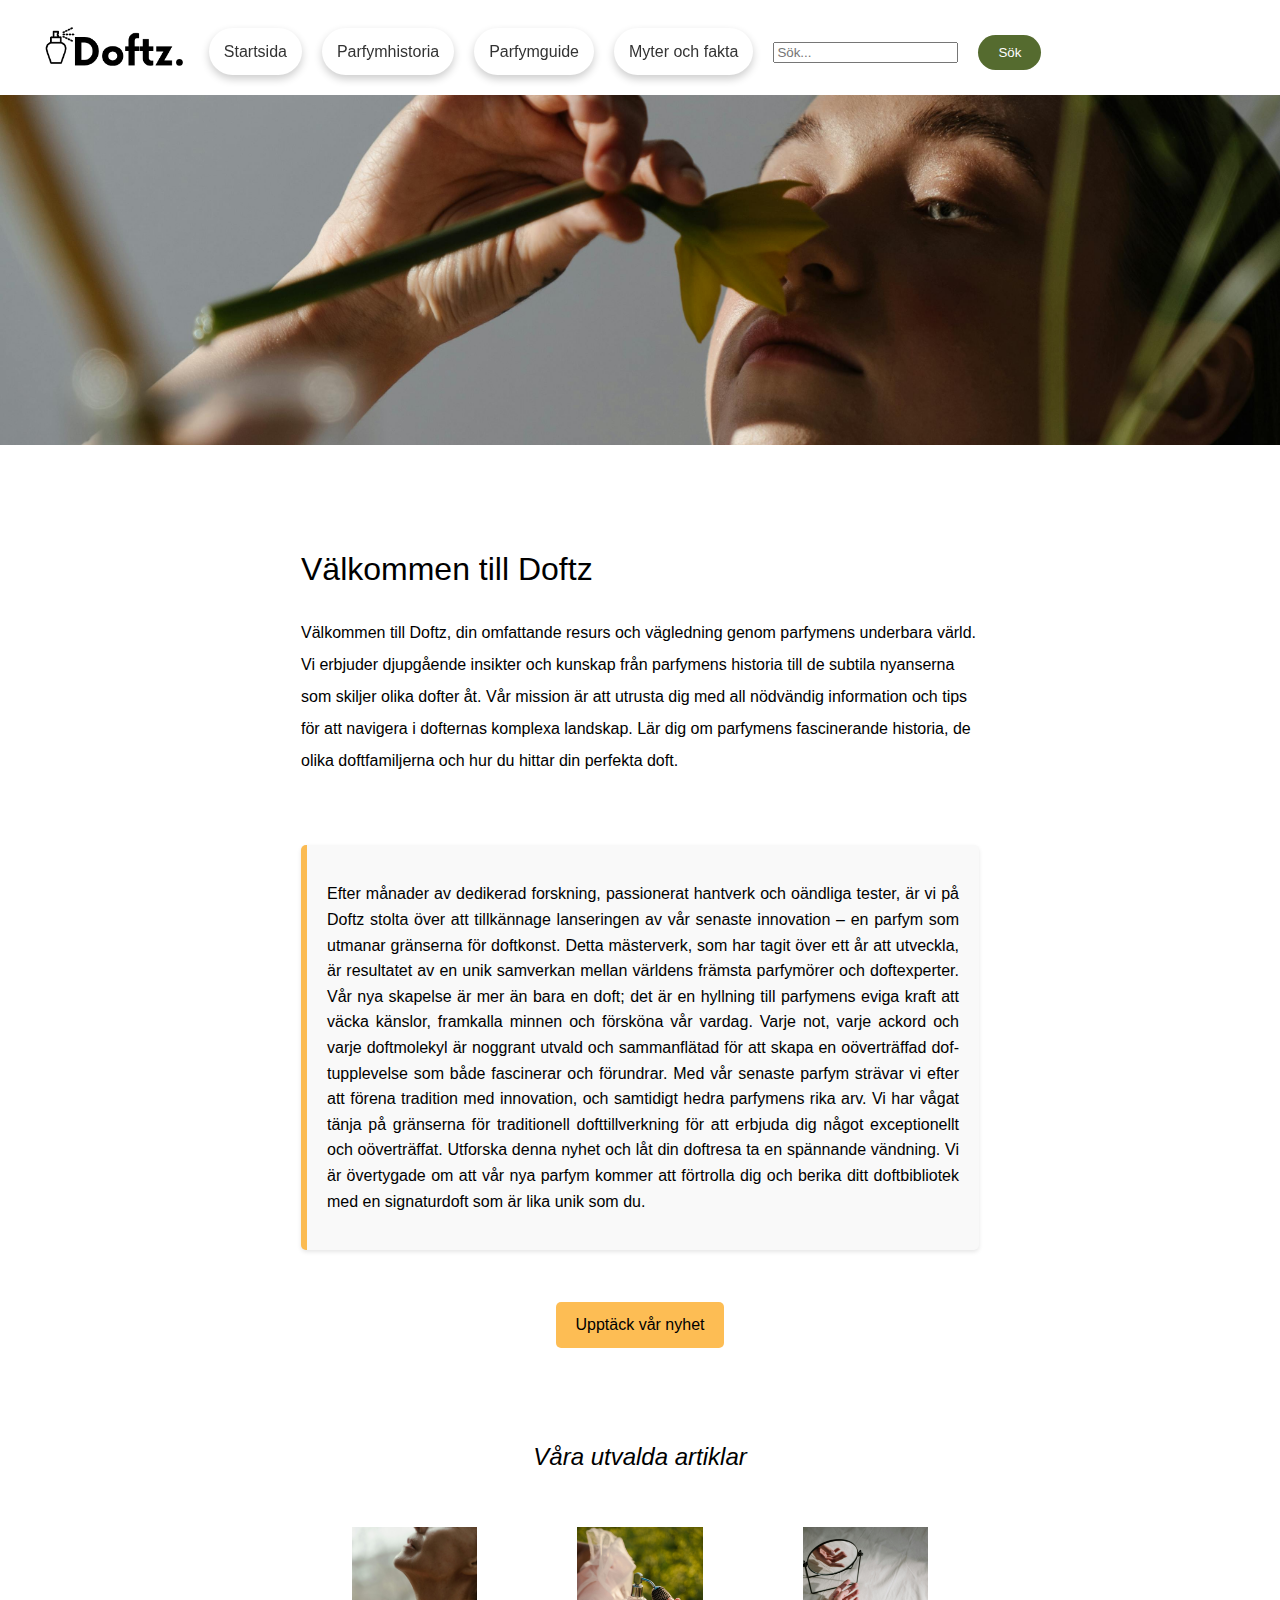
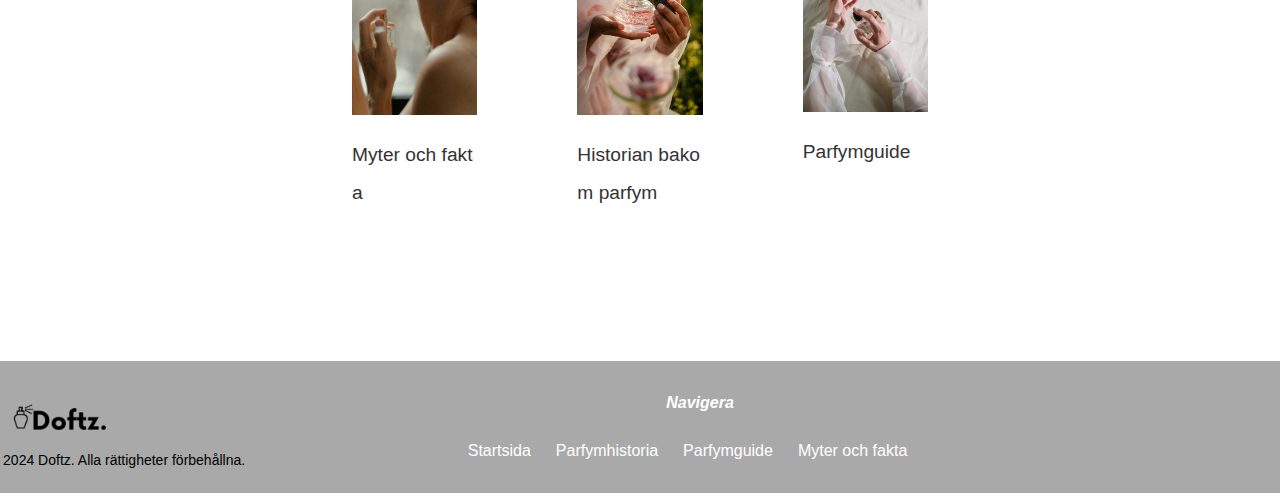
==== commit 35fbf36d: "changes" ====
--- a/index.html
+++ b/index.html
@@ -3,15 +3,15 @@
 
 <head>
 
-<!-- Google tag (gtag.js) -->
-<script async src="https://www.googletagmanager.com/gtag/js?id=G-6LY5FQR2HF"></script>
-<script>
-  window.dataLayer = window.dataLayer || [];
-  function gtag(){dataLayer.push(arguments);}
-  gtag('js', new Date());
+  <!-- Google tag (gtag.js) -->
+  <script async src="https://www.googletagmanager.com/gtag/js?id=G-6LY5FQR2HF"></script>
+  <script>
+    window.dataLayer = window.dataLayer || [];
+    function gtag() { dataLayer.push(arguments); }
+    gtag('js', new Date());
 
-  gtag('config', 'G-6LY5FQR2HF');
-</script>
+    gtag('config', 'G-6LY5FQR2HF');
+  </script>
 
 
   <meta name="description" content="Doftz är en enkel parfymguide-sida">
@@ -26,95 +26,124 @@
 <body onload="buildmenu()">
 
   <header class="pageheader">
-    <nav class="top-nav"> 
-      <div class="logo">
-      <img src="images/logo..png" alt="Logotyp">
-     
-
-    </div>
-   
-    
-  </header>
-
-    <img src="images/smell.flower.jpg" class="full-width-background">
+    <nav class="top-nav">
+        <div class="logo">
+            <button id="header-logo-link">
+                <img src="images/logo..png" alt="Logotyp" class="header-logo-img">
+            </button>
+        </div>
+    </nav>
+</header>
 
 
-    <main class="main-content">
-      <section class="featured-content">
-        <h2>Välkommen till Doftz</h2>
 
-        <p>Din ultimata doftguide för allt inom dofter och parfymer. Upptäck fascinerande dofter
-          och hur de kan förändra din dag till något extra speciellt. Hos Doftz strävar vi efter
-          att ge dig en omfattande och fördjupad förståelse för olika doftnoter, blandningar och de senaste trenderna
-          inom parfymvärlden. Oavsett om du letar efter den perfekta parfymen för en speciell händelse, vill hitta din
-          signaturdoft eller bara vill utforska nya och unika dofter, har vi allt du behöver.</p>
-        
-        <p>Stolt introducerar vi <strong><a href="https://nadia077.wordpress.com/wp-admin/site-editor.php/">vår egen exklusiva doft</a></strong>, nu tillgänglig för dig. Inspirerad av vår passion för exceptionella aromer, är denna doft skapad för att fängsla och komplettera din unika stil.</p>
-        
-        <p>Vi tror att en parfym kan vara mer än bara en doft – den kan vara ett minne,
-          en känsla eller till och med en representation av din personlighet. Från blommiga och friska
-          dofter till mörka och förföriska noter, vi täcker ett brett spektrum av dofter för att passa
-          alla stilar och preferenser. Utforska vår samling av artiklar, recensioner och guider för att bli mer
-          kunnig om parfymer och hitta din nästa favoritdoft.</p>
-        
-        <p>Vårt mål är att ge dig den information och inspiration du behöver för att navigera i parfymens värld med
-          förtroende.
-          Vare sig du är nybörjare eller en erfaren parfymälskare, finns det alltid något nytt att upptäcka.
-          Så dyk in i vår guide och låt din doftresa börja idag!</p>
-        
-      </section>
+  <img src="images/smell.flower.jpg" class="full-width-background">
 
 
-      <div class="featured-articles">
+  <main class="main-content">
+    <section class="featured-content">
+
+
+
+      <h1>Välkommen till Doftz</h1>
+      <p>Välkommen till Doftz, din omfattande resurs och vägledning genom parfymens underbara värld.
+        Vi erbjuder djupgående insikter och kunskap från parfymens historia till de subtila nyanserna som
+        skiljer olika dofter åt.
+
+        Vår mission är att utrusta dig med all nödvändig information och tips för att navigera i dofternas komplexa
+        landskap.
+        Lär dig om parfymens fascinerande historia, de olika doftfamiljerna och hur du hittar din perfekta doft.
+      </p>
+
+      <br> 
+
+      <div class="announcement-box">
+        <p>Efter månader av dedikerad forskning, passionerat hantverk och oändliga tester, är vi på Doftz stolta över
+          att
+          tillkännage lanseringen av vår senaste innovation – en parfym som utmanar gränserna för doftkonst. Detta
+          mästerverk,
+          som har tagit över ett år att utveckla, är resultatet av en unik samverkan mellan världens främsta parfymörer
+          och
+          doftexperter.
+
+          Vår nya skapelse är mer än bara en doft; det är en hyllning till parfymens eviga kraft att väcka känslor,
+          framkalla minnen och försköna vår vardag. Varje not, varje ackord och varje doftmolekyl är noggrant utvald och
+          sammanflätad för att skapa en oöverträffad doftupplevelse som både fascinerar och förundrar.
+
+          Med vår senaste parfym strävar vi efter att förena tradition med innovation, och samtidigt hedra parfymens
+          rika arv. Vi har vågat tänja på gränserna för traditionell dofttillverkning för att erbjuda dig något
+          exceptionellt
+          och oöverträffat.
+
+          Utforska denna nyhet och låt din doftresa ta en spännande vändning. Vi är övertygade om att vår nya parfym
+          kommer
+          att förtrolla dig och berika ditt doftbibliotek med en signaturdoft som är lika unik som du.</p>
+      </div>
+
+      <div class="discover-button">
+        <a href="https://nadia077.wordpress.com/" target="_blank">
+          <br>
+          <button>Upptäck vår nyhet</button>
+        </a>
+      </div>
+
+      <br> <br>
+
+
+      <section class="featured-articles">
+        <h2>Våra utvalda artiklar</h2>
+
         <div class="article-row">
           <article>
-            <a href="media.html">
+            <a href="myterochfakta.html">
               <figure>
-                <img src="images/parfym.jpg" alt="Olika dofter för olika tillfällen">
-                <figcaption class="larger-caption">Olika dofter för olika tillfällen</figcaption>
+                <img src="images/woman spray.jpg" alt="Olika dofter för olika tillfällen">
+                <figcaption class="larger-caption">Myter och fakta</figcaption>
               </figure>
             </a>
           </article>
-      
+
           <article>
             <a href="parfymhistoria.html">
               <figure>
-                <img src="images/smell.jpg" alt="Historian bakom parfym">
+                <img src="images/parfymhistoria.jpg" alt="Historian bakom parfym">
                 <figcaption class="larger-caption">Historian bakom parfym</figcaption>
               </figure>
             </a>
           </article>
-      
+
           <article>
             <a href="parfymguide.html">
               <figure>
                 <img src="images/smell.jpg" alt="En guide om parfymer">
-                <figcaption class="larger-caption">En guide om parfymer</figcaption>
-              </figure>
-            </a>
-          </article>
-      </div>
-      
+                <figcaption class="larger-caption">Parfymguide</figcaption>
 
-      </div>
-      
-
-      
 
               </figure>
             </a>
           </article>
         </div>
       </section>
-    </main>
-    <aside class="aside-content">
+  </main>
 
-    
-    </aside>
-  </div>
   <footer>
-    <p>&copy; 2024 Doftz. Alla rättigheter förbehållna.</p>
+    <div class="footer-logo">
+      <a href="#" id="footer-logo-link">
+        <img src="images/logo..png" alt="Doftz Logotyp" class="footer-logo-img">
+      </a>
+    </div>
+  
+    <div class="footer-content">
+      <!-- Din befintliga footer-innehåll här -->
+      <ul class="footer-menu">
+        <!-- Dina länkar här -->
+      </ul>
+    </div>
+  
+    <p class="copyright"> &copy; 2024 Doftz. Alla rättigheter förbehållna.</p>
   </footer>
+  
+
   <script src="js/script.js"></script>
 </body>
 
--- a/css/style.css
+++ b/css/style.css
@@ -1,100 +1,92 @@
-
 body {
-    
-    font-family: Arial, sans-serif;
-    background-color: #f5f5f5;
-    font-family: Arial, sans-serif;
+    font-family: 'Segoe UI', Tahoma, Geneva, Verdana, sans-serif;
+    background-color: white;
     margin: 0;
     padding: 0;
-
-}
-
-.pageheader,
-.main-content,
-.aside-content,
-.footer {
-    padding: 20px;
-    text-align:center;
-}
+    font-size: medium;
+    font-weight: lighter;
+    line-height: 2;
+    margin-top: 0px;
+    text-align: center;
+
+}
+
 
 .pageheader {
-    background-color:white; 
+    background-color: white;
     color: #ffffff;
-    
+
     background-repeat: no-repeat;
     background-size: cover;
     background-position: center;
-    height: 60px; 
- position: sticky;top: 0;
- 
-
-}
-
+    height: 55px;
+    position: sticky;
+    top: 0;
+    z-index: 1000;
+
+
+}
 
 .top-nav {
     display: flex;
-    align-items: center; 
-    justify-content: flex-start; 
-    
+    align-items: center;
+    justify-content: flex-start;
+
 }
 
 .top-nav .logo {
-    margin-right: 20px; /* Lägg till lite marginal mellan logotypen och menyn */
+    margin-right: 20px;
+    /* Lägg till lite marginal mellan logotypen och menyn */
 }
 
 .top-nav .logo img {
-    height: 50px; /* Eller vilken storlek du föredrar */
-}
-    
+    height: 50px;
+    /* Eller vilken storlek du föredrar */
+}
+
 
 .top-nav a {
- 
+
     padding: 15px;
-    text-decoration: none; 
-    background-color:none; 
-    border-radius: 100px; 
-    
-    box-shadow: 0 4px 8px rgba(0, 0, 0, 0.2); 
-    font-weight:normal; 
-    .top-nav a {
-         
-    }
-    
+    text-decoration: none;
+    background-color: none;
+    border-radius: 100px;
+
+    box-shadow: 0 4px 8px rgba(0, 0, 0, 0.2);
+    font-weight: normal;
+
 }
 
 .top-nav a:hover {
-    background-color:darkolivegreen; 
-    box-shadow: 0 6px 12px rgba(0, 0, 0, 0.3); 
+    background-color: darkolivegreen;
+    box-shadow: 0 6px 12px rgba(0, 0, 0, 0.3);
 }
 
 .top-nav button {
     padding: 10px 20px;
-    background-color:white;
-    color:white;
+    background-color: darkolivegreen;
+    color: white;
     border: none;
     border-radius: 20px;
     cursor: pointer;
     transition: background-color 0.4s;
+    margin-left: 20px;
 }
 
 .top-nav button:hover {
-    background-color:white; 
+    background-color: white;
 }
 
 .full-width-background {
-    display: block; 
-    width: 100%; 
-    height: 350px; 
-    margin-top: 0px; 
-    object-fit: cover; 
-}
-
-.holygrail-layout {
-    display: flex;
-    justify-content: space-between;
-}
-
-.sidebar, .aside-content {
+    display: block;
+    width: 100%;
+    height: 350px;
+    margin-top: 0px;
+    object-fit: cover;
+}
+
+.sidebar,
+.aside-content {
     flex: 1;
     background-color: #ffffff;
     margin: 30px;
@@ -103,70 +95,61 @@
 
 .main-content {
     flex: 3;
+    background-color: white;
+    margin: 50px 250px;
+    /* Minskar den översta marginalen till 50px och sätter den horisontella marginalen till 150px */
+    padding: 20px 50px;
+    /* Lägger till lite vertikal padding och sätter horisontell padding till 50px */
+    text-align: left;
+    /* Säkerställer att texten är centrerad */
+}
+
+
+.bild {
+
+    max-width: 100%;
+    height: auto;
+    border: 1px solid #ddd;
+    border-radius: 4px;
+    padding: 5px;
+    box-shadow: 2px 2px 5px rgba(0, 0, 0, 0.2);
+    margin-right: 50px;
+}
+
+.floating {
+    float: left;
+    margin-left: 20px;
+}
+
+
+.clearfix::after {
+    content: "";
+    clear: both;
+    display: table;
+}
+
+
+header {
     background-color: #ffffff;
-    margin: 10px;
     padding: 20px;
-}
-
-
-.social-links a {
-    display: inline-block;
-    margin: 5px;
-    color: #333333;
-    text-decoration: none;
-}
-
-.advertisement img {
-    width: 100%; 
-    height: auto;
-    margin-top: 20px;
-}
-
-
-.bild {
-
-        max-width: 100%; 
-        height: auto; 
-        border: 1px solid #ddd; 
-        border-radius: 4px; 
-        padding: 5px; 
-        box-shadow: 2px 2px 5px rgba(0,0,0,0.2); 
-        margin-right: 50px;
-    }
-    
-    .floating {
-        float: left; 
-        margin-left: 20px; 
-    }
-    
-    
-    .clearfix::after {
-        content: "";
-        clear: both;
-        display: table;
-    }
-    
-
-header {
-    background-color:#ffffff;
-    padding: 20px;
-    text-align:left;
-    
+    text-align: left;
+
 }
 
 h1 {
-    color:black;
-    font-family:'Segoe UI', Tahoma, Geneva, Verdana, sans-serif;
-    font-size:larger;
-    font-weight:bolder;
-    font-style: italic;
+    color: black;
+    font-family: 'Segoe UI', Tahoma, Geneva, Verdana, sans-serif;
+    font-size: xx-large;
+    font-weight: bolder;
+
     margin-bottom: 0px;
 }
 
 nav ul {
     list-style-type: none;
     padding: 0;
-    position: sticky; top: 0px;
+    position: sticky;
+    top: 0px;
 }
 
 nav ul li {
@@ -176,35 +159,43 @@
 
 nav ul li a {
     text-decoration: none;
-    color:white;
+    color: white;
     font-weight: bold;
 }
 
 nav ul li a.active {
-    color: #000;
-}
-
-main {
-    padding: 20px;
-}
+    color: white;
+}
+
+
 
 section {
     background-color: white;
     margin-bottom: 20px;
-    padding: 20px;
+    padding: 1px;
     border-radius: 5px;
 }
 
 h2 {
-    color:black;
-    font-family:'Segoe UI', Tahoma, Geneva, Verdana, sans-serif;
-    font-size:larger;
-    font-weight:normal;
+    color: black;
+    font-family: 'Segoe UI', Tahoma, Geneva, Verdana, sans-serif;
+    font-size: x-large;
+    font-weight: normal;
     font-style: italic;
-}
+
+}
+
+h3 {
+    font-weight: bold;
+    font-style: italic;
+
+    font-family: 'Segoe UI', Tahoma, Geneva, Verdana, sans-serif;
+    font-size: medium;
+}
+
 
 footer {
-    background-color: #333;
+    background-color:darkgrey;
     color: white;
     text-align: center;
     padding: 10px;
@@ -213,27 +204,83 @@
     width: 100%;
 }
 
-
-body {
-    font-family: 'Segoe UI', Tahoma, Geneva, Verdana, sans-serif;
-    background-color: #f5f5f5;
-    margin: 0;
-    padding: 0;
-    font-size: medium;
-    font-weight: lighter;
-    line-height: 2;
-    margin-top: 15px;
-    
-}
-
-div{
-    display:block
+.footer-logo p {
+    color: white; /* Vit textfärg, ändra efter behov */
+    margin: 5px 0 0 0; /* Justerar marginal för att placera texten nära under bilden */
+    font-size: 14px; /* Justerar storleken på texten, ändra efter behov */
+}
+
+
+.footer-menu {
+    list-style-type: none; 
+    padding: 0; 
+    color: white; 
+}
+
+.footer-menu li {
+    display: inline;
+    margin-right: 25px; 
+}
+
+.footer-menu a { /* Stilar för länkar i footern */
+    color: white; /* Vit textfärg för länkarna */
+    text-decoration: none; /* Tar bort understrykning */
+}
+
+.footer-menu a:link, /* Obesökta länkar */
+.footer-menu a:visited { /* Besökta länkar */
+    color: white; /* Vit textfärg */
+    text-decoration: none; /* Ingen understrykning */
+}
+
+.footer-menu a:hover, /* Hover-effekt */
+.footer-menu a:active { /* Aktiva länkar */
+    color:black; 
+    text-decoration: underline; /* Understrykning */
+}
+
+.footer-logo {
+    float: left; /* Får logotypen att flyta till vänster */
+
+}
+
+.footer-logo-img {
+    width: 100px; /* Ändra detta till önskad bredd */
+    height: auto; /* Detta behåller bildens proportioner */
+    margin-top: 30px;
+}
+
+.footer-content p {
+    /* Din stil för texten under loggan här */
+    color: #ffffff; /* Exempel: vit färg för texten */
+    font-size: 14px; /* Exempel: justerad textstorlek */
+    /* Andra stilegenskaper efter behov */
+    display: flex;
+    justify-content: space-between;
+}
+
+footer .copyright {
+    color:black;
+    font-size: 14px;
+    position: absolute;
+    bottom: 5px; /* Justera efter behov för att placera texten längst ner */
+    left: 9%;
+    transform: translateX(-50%);
+    text-align: left;
+    z-index: 20; /* Lägg till ett högre z-index-värde */
+}
+
+
+
+
+div {
+    display: block
 }
 
 
 .contact-button {
     background-color: #ffc0cb;
-    color:#ffffff;
+    color: #ffffff;
     padding: 5px 20px;
     text-decoration: none;
     border-radius: 3px;
@@ -244,106 +291,398 @@
 
 
 .article img {
-    max-width: 100%; 
-    height: auto; 
+    max-width: 100%;
+    height: auto;
 }
 
 
 .featured-articles img {
-    width: 350px; 
-    height: auto; 
+    width: 250px;
+    height: auto;
 }
 
 
 .articles-grid img {
-    width: 100px; 
-    height: auto; 
+    width: 300px;
+    height: auto;
+
+}
+
+.featured-articles,
+.articles-grid {
+    display: flex;
+    flex-wrap: wrap;
+    justify-content: space-around;
+    align-items: flex-start;
+}
+
+.featured-articles article,
+.articles-grid article {
+    flex: 1 1 350px;
+    margin: 10px;
+}
+
+a:link {
+    color: #333;
+    text-decoration: none;
+}
+
+
+a:visited {
+    color: #333;
+}
+
+a:hover {
+    color: white;
+    text-decoration: none
+}
+
+/ a:active {
+    color: ;
+}
+
+.larger-caption {
+    font-size: 24px;
+}
+
+
+.featured-articles article,
+.articles-grid article {
+    display: flex;
+    flex-direction: column;
+    margin: 10px;
+    flex-basis: calc(50% - 20px);
+    align-items: center;
+}
+
+
+.featured-articles img,
+.articles-grid img {
+    max-width: 100%;
+    height: auto;
+}
+
+
+figcaption.larger-caption {
+    font-size: larger;
+    margin-top: 10px;
+}
+
+.feature-image img {
+    max-width: 100%;
+    height: auto;
+    max-height: 500px;
+}
+
+/ .hero-image img {
+    width: 100%;
+    height: auto;
+    object-fit: cover;
+}
+
+/* Mindre enheter */
+@media (max-width: 600px) {
+    .hero-image img {
+        max-height: 30vh;
+    }
+}
+
+/* Större enheter */
+@media (min-width: 601px) {
+    .hero-image img {
+        max-height: 60vh;
+    }
+}
+
+
+.article-banner {
+    overflow-x: auto;
+    /* Gör att innehållet kan skrollas horisontellt */
+    white-space: nowrap;
+    /* Hindrar artiklarna från att bryta nedåt */
+}
+
+.article-scroll-container {
+    display: flex;
+    gap: 20px;
+    /* Skapar utrymme mellan artiklar */
+}
+
+.article-item {
+    display: inline-block;
+    width: 300px;
+    /* Anpassa efter önskad bredd */
+    white-space: normal;
+    /* Återställer normal textflöde inom artikeln */
+}
+
+.article-item img {
+    width: 100%;
+    /* Gör att bilderna fyller artiklarnas bredd */
+    height: auto;
+    /* Bevarar bildernas proportioner */
+}
+
+.article-item h3 {
+    margin: 10px 0;
+    /* Lägger till marginal ovanför och under rubriken */
+}
+
+
+div {
+    word-break: break-all;
+}
+
+img {
+    max-width: 100%;
+}
+
+a {
+    -webkit-transition: all 150ms ease;
+    -moz-transition: all 150ms ease;
+    -ms-transition: all 150ms ease;
+    -o-transition: all 150ms ease;
+    transition: all 150ms ease;
+}
+
+a:hover {
+    -ms-filter: "progid:DXImageTransform.Microsoft.Alpha(Opacity=50)";
+    /* IE 8 */
+    filter: alpha(opacity=50);
+    /* IE7 */
+    opacity: 0.6;
+    text-decoration: none;
+}
+
+.article-row {
+    display: flex;
+    justify-content: space-between;
+    /* Detta separerar artiklarna jämnt på raden. Du kan använda 'space-around' för jämn utrymme runt varje artikel */
+    align-items: flex-start;
+    /* Detta ser till att artiklarna är toppjusterade */
+    flex-wrap: wrap;
+    /* Detta tillåter artiklarna att omslutas till en ny rad om det inte finns tillräckligt med utrymme */
+}
+
+.article-row article {
+    flex-basis: 20%;
+    /* Detta bestämmer den initiala bredden för varje artikel. Justera detta värde efter dina behov och utrymme */
+    margin-bottom: 20px;
+    /* Lägger till utrymme mellan rader när de omsluts */
+}
+
+.article-row img {
+    width: 100%;
+    /* Gör bilderna responsiva inom varje artikel */
+    height: auto;
+    /* Behåller bildernas proportioner */
+}
+
+.figure,
+.figcaption {
+    text-align: center;
+    /* Centrerar texten under bilden om du önskar */
+}
+
+
+.text-over-image {
+    position: absolute;
+    top: 38%;
+    left: 50%;
+    transform: translate(-50%, -50%);
+    color: black; /* Ändra textfärgen till svart för bättre kontrast mot den ljusare bakgrunden */
+    font-size: 24px;
+    text-shadow: 2px 2px 8px rgba(255,255,255,0.6); /* Ändra textskuggan till ljusare för bättre synlighet mot vit bakgrund */
+    background-color: rgba(255,255,255,0.5); /* Lägger till en mild vit övertoning */
+    padding: 10px;
+    border-radius: 5px;
+    width: max-content;
+    max-width: 90%;
+    box-shadow: 0px 4px 8px rgba(0,0,0,0.2);
+    text-align: center;
+}
+
+.video-container {
+    position: relative;
+    width: 100%;
+    height: 0;
+    padding-top: 56.25%;
+    /* Förhållandet 16:9 (100/16*9 = 56.25%) */
+}
+
+.video-container video {
+    position: absolute;
+    top: 0;
+    left: 0;
+    width: 100%;
+    height: 100%;
+}
+
+.simple-timeline {
+    max-width: 800px;
+    /* Justera efter dina behov */
+    margin: 20px auto;
+    padding: 20px;
+}
+
+.event {
+    background-color: #f9f9f9;
+    border-left: 4px solid darkolivegreen;
+    position: relative;
+    width: 900px;
+    margin: 20px auto;
+    padding: 20px;
+    display: flex;
+    flex-direction: column;
+}
+
+
+.event-date {
+    font-weight: bold;
+    margin-bottom: 10px;
+    color: darkolivegreen;
+    font-size: large;
+}
+
+
+
+.event-content {
+    text-align: left;
+    margin: 10px;
+    padding: 10px;
+    word-break: normal;
+    white-space: normal;
+}
+
+
+
+.event-image {
+    max-width: 100%;
+    /* Gör så att bilden aldrig är bredare än sin behållare */
+    height: auto;
+    /* Behåller bildens ursprungliga proportioner */
+    border-radius: 4px;
+    /* Behåller rundade hörn */
+    display: block;
+    /* Säkerställer att bilden visas som ett blockelement och inte har några onödiga marginaler runt sig */
+    margin: 10px auto;
+    /* Centrerar bilden och behåller en marginal runtom */
+}
+
+
+button {
+    background-color:darkolivegreen; /* Grön bakgrundsfärg */
+    color:black; /* Vit textfärg */
+    padding: 7px 10px; /* Top och Bottom Padding, Right och Left Padding */
+    border: none; /* Ingen kant */
+    border-radius: 4px; /* Rundade hörn */
+    cursor: pointer; /* Ändra muspekaren till en pekare */
+    transition: background-color 0.1s, transform 0.1s; /* Smidig övergång för bakgrundsfärg och transform */
+ 
+}
+
+button:hover {
+    background-color: #556B2F; /* En mörkare nyans av grönt för hover-effekt */
+}
+
+
+.button-container {
+    text-align: right;
+}
+
+.article-container {
+    display: flex;
+    align-items: flex-start; /* Anpassa text och bild vertikalt */
+    margin-bottom: 20px;
+
+   
+    
+    
+}
+
+
+.article-content {
+    flex: 1; /* Tar upp återstående utrymme */
+    margin-left: 20px; /* Ger lite utrymme mellan bild och text */
+    
+    word-wrap: break-word;
+    word-break: keep-all;
+}
+
+.article-image {
+    flex-basis: 20%; /* Anpassa denna procentandel efter bildstorlek och design */
+    max-width: 200px; /* Maxbredd för bilderna */
+    margin-right: 20px; /* Ger utrymme till höger om bilden */
+    float: left; /* Låter texten flyta runt bilden */
+}
+
+
+.discover-button {
+    text-align: center; /* Centrera innehållet horisontellt */
+    margin-top: 20px; /* Lägg till önskat mellanrum över knappen */
+}
+
+.discover-button a button {
+    background-color:#FC9C00AB; /* Grön bakgrundsfärg */
+    color:black; /* Vit textfärg */
+    padding: 14px 20px; /* Top och Bottom Padding, Right och Left Padding */
+    border: none; /* Ingen kant */
+    border-radius: 5px; /* Rundade hörn */
+    cursor: pointer; /* Ändra muspekaren till en pekare */
+    text-decoration: none; /* Tar bort understrykning */
+    font-size: 16px; /* Större textstorlek */
+    transition: background-color 0.2s, transform 0.2s; /* Smidig övergång för bakgrundsfärg och transform */
+}
+
+
+.discover-button a button:hover {
+    background-color:darkolivegreen; /* En mörkare nyans av grönt för hover-effekt */
+    transform: scale(1.05); /* Lätt förstoring vid hover */
+}
+
+.announcement-box {
+    background-color: #f9f9f9; /* Ljusgrå bakgrundsfärg */
+    border-left: 6px solid #FC9C00AB;; /* Grön accentlinje till vänster */
+    margin: 20px 0; /* Topp och botten marginal */
+    padding: 20px; /* Padding runt texten */
+    box-shadow: 0 2px 4px rgba(0,0,0,0.1); /* Lägg till lätt skuggning för djup */
+    font-size: 16px; /* Anpassa textstorleken efter behov */
+    line-height: 1.6; /* Förbättra radavståndet för läsbarhet */
+    border-radius: 5px; /* Rundade hörn */
+
+    word-break: break-word; /* Gör så att ord kan brytas för att passa behållaren */
+    hyphens: auto; /* Tillåter automatisk avstavning där det är lämpligt */
+    text-align: justify; /* Justerar texten så att både vänster och höger kant är jämna */
+    text-justify: inter-word; /* Justerar mellanslagen mellan orden för en mer jämn text */
+    
+    
+}
+
+
+.logo a {
+    background-color: transparent; /* Ta bort bakgrundsfärgen */
+    text-decoration: none; /* Ta bort understrykningen */
+    outline: none; /* Ta bort fokus- och aktivcirkeln */
+  }
   
-}
-
-.featured-articles, .articles-grid {
-    display: flex;
-    flex-wrap: wrap; 
-    justify-content: space-around; 
-    align-items: flex-start; 
-}
-
-.featured-articles article, .articles-grid article {
-    flex: 1 1 350px; 
-    margin: 10px; 
-}
-
-a:link {
-    color:#333; 
-    text-decoration: none; 
-}
-
-
-a:visited {
-    color:#333; 
-}
-
-a:hover {
-    color:white; 
-    text-decoration:none
-}
-
-/
-a:active {
-    color:; 
-}
-
-.larger-caption {
-    font-size: 24px; 
-}
-
-.holygrail-layout, .featured-articles, .articles-grid {
-    display: flex;
-    flex-wrap: wrap;
-}
-
-
-.holygrail-layout > *, .featured-articles, .articles-grid {
-    display: flex;
-    flex-direction: row;
-    flex-wrap: wrap;
-}
-
-
-.featured-articles article, .articles-grid article {
-    display: flex;
-    flex-direction:column; 
-    margin: 10px;
-    flex-basis: calc(50% - 20px); 
-    align-items: center; 
-}
-
-
-.featured-articles img, .articles-grid img {
-    max-width: 100%; 
-    height: auto;
-}
-
-
-figcaption.larger-caption {
-    font-size: larger; 
-    margin-top: 10px; 
-}
-
-
-@media (max-width: 768px) {
-    .holygrail-layout > *, .featured-articles, .articles-grid {
-        flex-direction: column; 
-    }
-
-    .featured-articles article, .articles-grid article {
-        flex-basis: 100%; 
-    }
-}
-
-.feature-image img {
-    max-width: 100%; 
-    height: auto; 
-    max-height: 500px; 
-}
-
+  .logo a:hover {
+    background-color: transparent; /* Ta bort bakgrundsfärgen vid hover */
+    text-decoration: none; /* Behåll textdekoreringen som ingen */
+  }
+  
+  .logo a:focus,
+.logo a:active {
+    outline: none; /* Ta bort fokus- och aktivcirkeln */
+}
+
+
+.logo button {
+    background-color: transparent;
+    border: none;
+    padding: 0;
+}
+
+.logo button:hover {
+    background-color: transparent; /* Behåll bakgrundsfärgen som transparent */
+    /* Inga ytterligare ändringar behövs här för att behålla standardbeteendet */
+}
